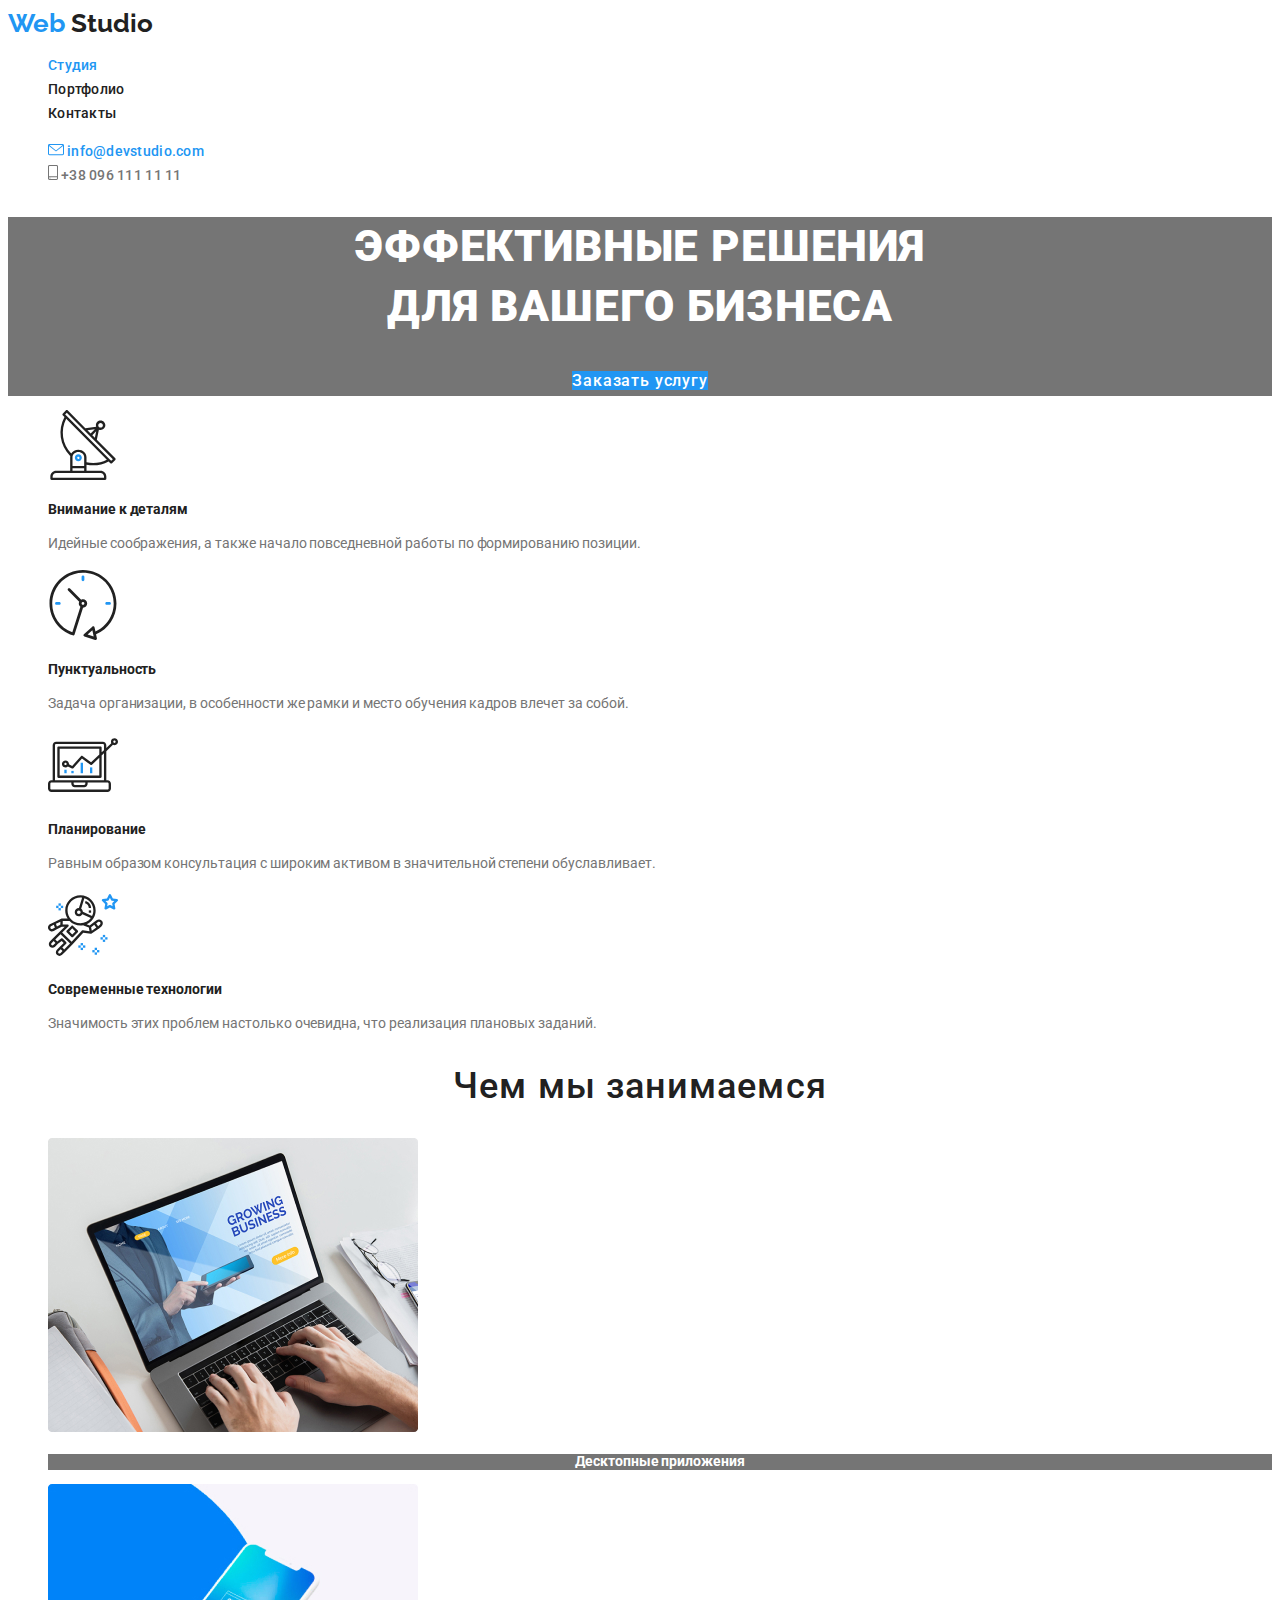
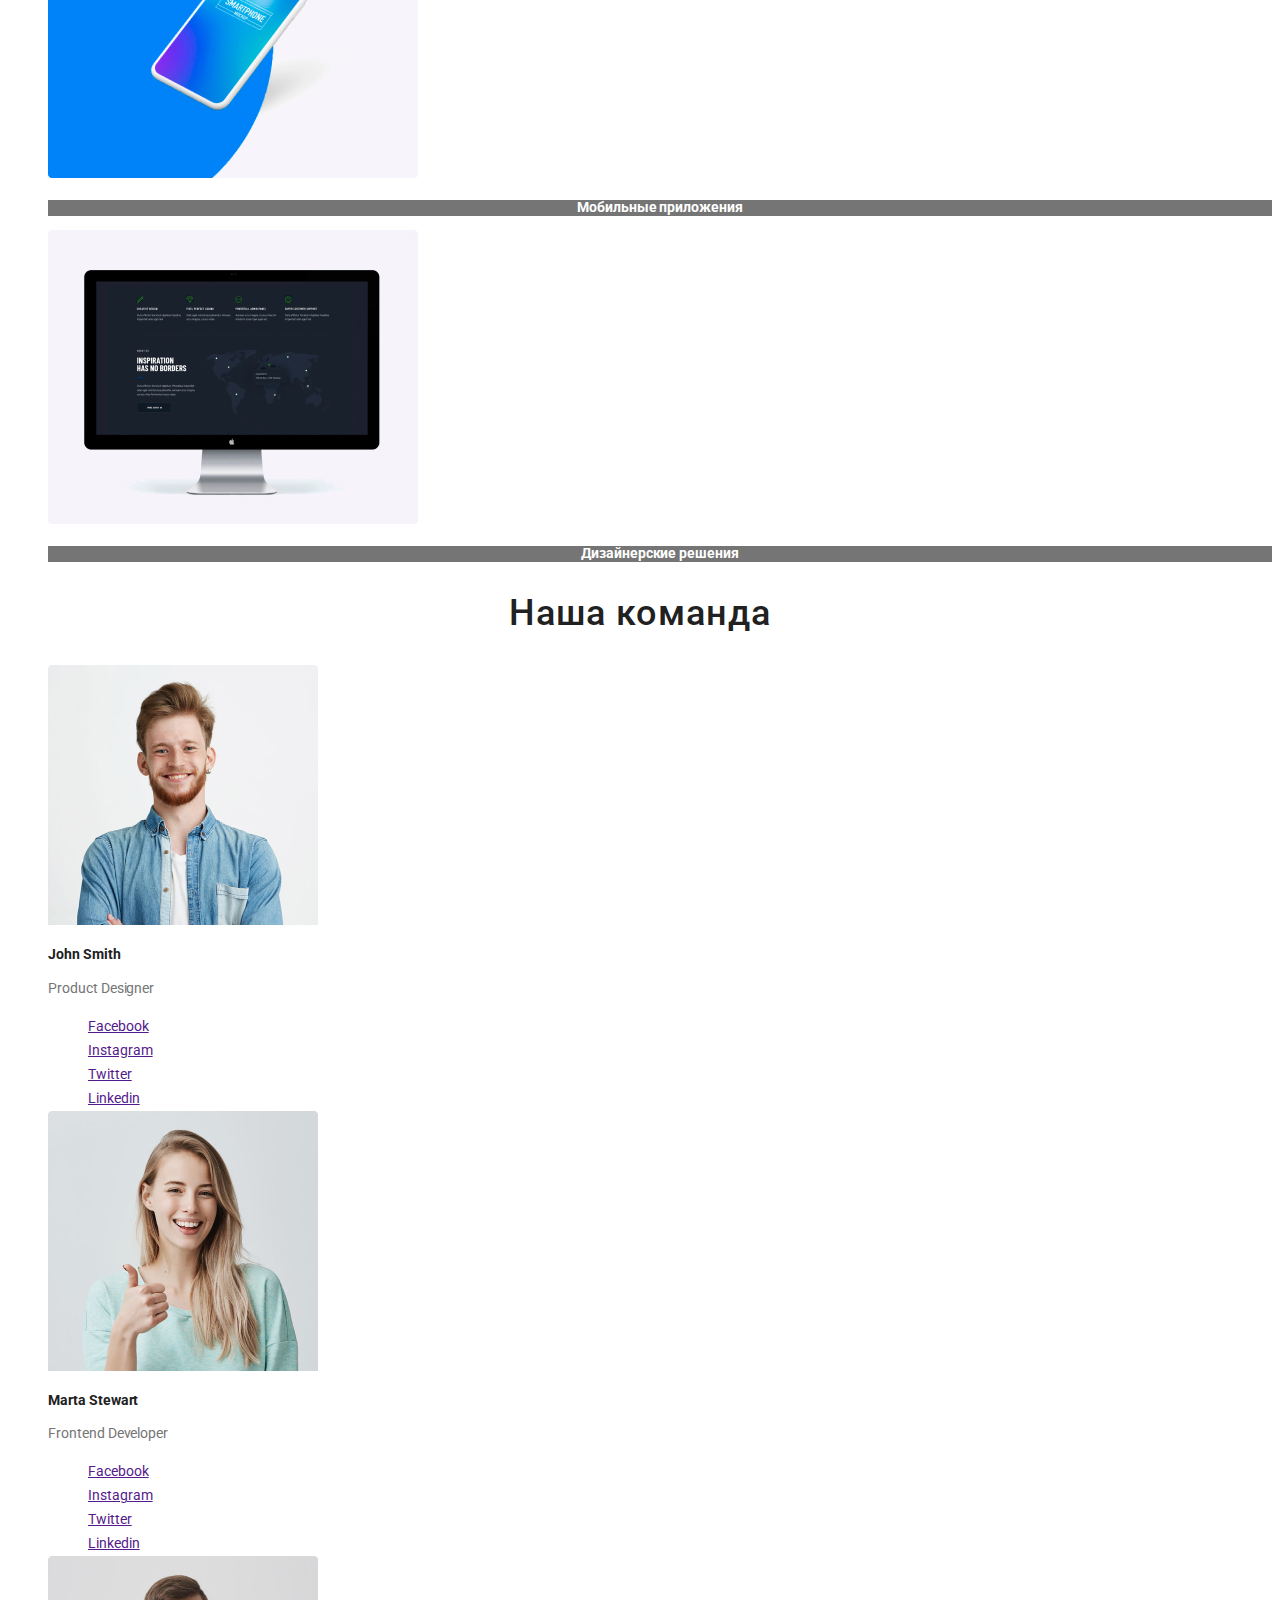
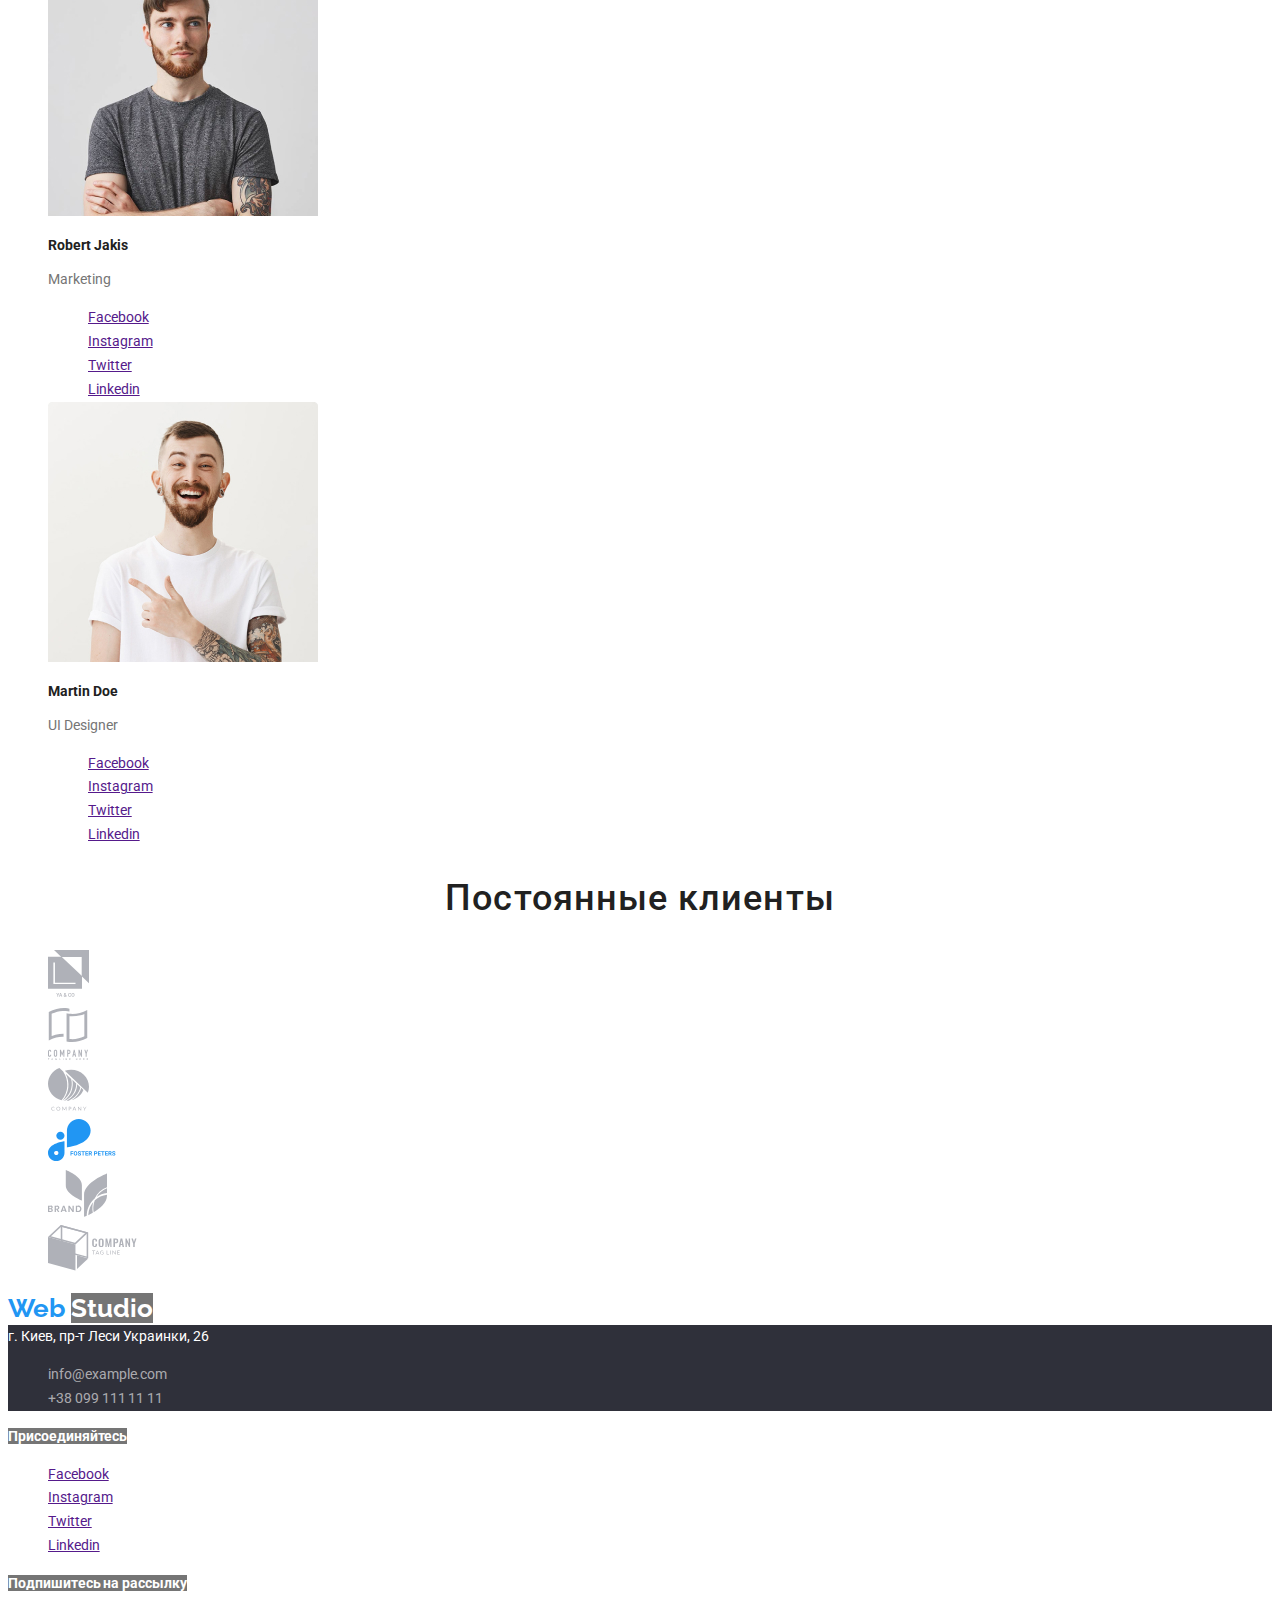
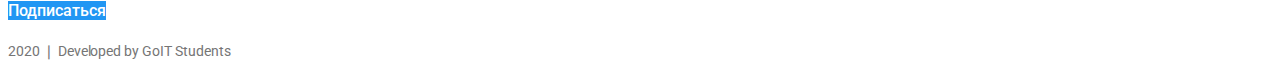
==== index.html @ 1a55ec29 "новый клон" ====
<!DOCTYPE html>
<html lang="ru">
  <head>
    <meta charset="UTF-8" />
    <meta name="viewport" content="width=device-width, initial-scale=1.0" />
    <title>studio</title>
    <link
      href="https://fonts.googleapis.com/css2?family=Raleway:wght@700&family=Roboto:wght@400;500;700;900&display=swap"
      rel="stylesheet"
    />
    <link rel="stylesheet" href="./css/styles.css" />
  </head>
  <body>
    <!--Шапка сайта-->
    <header>
      <nav>
        <a href="./index.html" class="logo">
          <span class="logo-color-header">Web</span> Studio
        </a>

        <ul class="site-nav list">
          <li>
            <a href="./index.html" class="link current">Студия</a>
          </li>
          <li><a href="./portfolio.html" class="link">Портфолио</a></li>
          <li><a href="" class="link">Контакты</a></li>
        </ul>

        <ul class="site-nav list">
          <li>
            <img src="./images/mailicon.svg" alt="электронная-почта" />
            <a
              href="mailto:info@devstudio.com"
              class="link telephone-email current"
              >info@devstudio.com</a
            >
          </li>
          <li>
            <img src="./images/phoneicon.svg" alt="телефон" />
            <a href="tel:+380961111111" class="link telephone-email"
              >+38 096 111 11 11</a
            >
          </li>
        </ul>
      </nav>
    </header>
    <main>
      <!--Герои-->
      <section class="hero">
        <h1 class="hero-title">
          Эффективные решения <br />
          для вашего бизнеса
        </h1>
        <a href="" class="button">Заказать услугу</a>
      </section>
      <!--Преимущества-->
      <section class="section">
        <ul class="feature-list list">
          <li>
            <img src="./images/antenna1.svg" alt="фото-спутник" />
            <h3 class="title">Внимание к деталям</h3>
            <p>
              Идейные соображения, а также начало повседневной работы по
              формированию позиции.
            </p>
          </li>
          <li>
            <img src="./images/clock1.svg" alt="фото-часы" />
            <h3 class="title">Пунктуальность</h3>
            <p>
              Задача организации, в особенности же рамки и место обучения кадров
              влечет за собой.
            </p>
          </li>
          <li>
            <img src="./images/diagram1.svg" alt="фото-диаграмма" />
            <h3 class="title">Планирование</h3>
            <p>
              Равным образом консультация с широким активом в значительной
              степени обуславливает.
            </p>
          </li>
          <li>
            <img src="./images/astronaut1.svg" alt="фото-астронавт" />
            <h3 class="title">Современные технологии</h3>
            <p>
              Значимость этих проблем настолько очевидна, что реализация
              плановых заданий.
            </p>
          </li>
        </ul>
      </section>

      <!--Чем мы занимаемся-->
      <section class="section">
        <h2 class="section-title">Чем мы занимаемся</h2>
        <ul class="we-do-list list">
          <li>
            <a href=""
              ><img
                src="./images/desktop.jpg"
                width="370"
                height="294"
                alt="десктоп"
            /></a>
            <h3 class="title">Десктопные приложения</h3>
          </li>
          <li>
            <a href=""
              ><img
                src="./images/mobile.jpg"
                width="370"
                height="294"
                alt="мобильный"
            /></a>
            <h3 class="title">Мобильные приложения</h3>
          </li>
          <li>
            <a href=""
              ><img
                src="./images/computer.jpg"
                width="370"
                height="294"
                alt="компьютер"
            /></a>
            <h3 class="title">Дизайнерские решения</h3>
          </li>
        </ul>
      </section>
      <!--Наша команда-->
      <section class="section">
        <h2 class="section-title">Наша команда</h2>
        <ul class="our-team-list list">
          <li>
            <img
              src="./images/John.jpg"
              width="270"
              height="260"
              alt="фото-джон"
            />
            <h3 class="title">John Smith</h3>
            <p>Product Designer</p>
            <ul class="list">
              <li><a href="" aria-label="Ссылка на Facebook">Facebook</a></li>
              <li><a href="" aria-label="Ссылка на Instagram">Instagram</a></li>
              <li><a href="" aria-label="Ссылка на Twitter">Twitter</a></li>
              <li><a href="" aria-label="Ссылка на Linkedin">Linkedin</a></li>
            </ul>
          </li>

          <li>
            <img
              src="./images/Marta.jpg"
              width="270"
              height="260"
              alt="фото-марта"
            />
            <h3 class="title">Marta Stewart</h3>
            <p>Frontend Developer</p>
            <ul class="list">
              <li><a href="" aria-label="Ссылка на Facebook">Facebook</a></li>
              <li><a href="" aria-label="Ссылка на Instagram">Instagram</a></li>
              <li><a href="" aria-label="Ссылка на Twitter">Twitter</a></li>
              <li><a href="" aria-label="Ссылка на Linkedin">Linkedin</a></li>
            </ul>
          </li>
          <li>
            <img
              src="./images/Robert.jpg"
              width="270"
              height="260"
              alt="фото-роберт"
            />
            <h3 class="title">Robert Jakis</h3>
            <p>Marketing</p>
            <ul class="list">
              <li><a href="" aria-label="Ссылка на Facebook">Facebook</a></li>
              <li><a href="" aria-label="Ссылка на Instagram">Instagram</a></li>
              <li><a href="" aria-label="Ссылка на Twitter">Twitter</a></li>
              <li><a href="" aria-label="Ссылка на Linkedin">Linkedin</a></li>
            </ul>
          </li>
          <li>
            <img
              src="./images/Martin.jpg"
              width="270"
              height="260"
              alt="фото-мартин"
            />
            <h3 class="title">Martin Doe</h3>
            <p>UI Designer</p>
            <ul class="list">
              <li><a href="" aria-label="Ссылка на Facebook">Facebook</a></li>
              <li><a href="" aria-label="Ссылка на Instagram">Instagram</a></li>
              <li><a href="" aria-label="Ссылка на Twitter">Twitter</a></li>
              <li><a href="" aria-label="Ссылка на Linkedin">Linkedin</a></li>
            </ul>
          </li>
        </ul>
      </section>
      <!--Постоянные клиенты-->
      <section class="section">
        <h2 class="section-title">Постоянные клиенты</h2>
        <ul class="list">
          <li>
            <a href=""><img src="./images/logo1.svg" alt="Клиент1" /></a>
          </li>
          <li>
            <a href=""><img src="./images/logo2.svg" alt="Клиент2" /></a>
          </li>
          <li>
            <a href=""><img src="./images/logo3.svg" alt="Клиент3" /></a>
          </li>
          <li>
            <a href=""><img src="./images/logo4.svg" alt="Клиент4" /></a>
          </li>
          <li>
            <a href=""><img src="./images/logo5.svg" alt="Клиент" /></a>
          </li>
          <li>
            <a href=""><img src="./images/logo6.svg" alt="Клиент6" /></a>
          </li>
        </ul>
      </section>
    </main>
    <!--Fotter-->
    <footer>
      <a href="./index.html" class="logo">
        <span class="logo-color-header">Web</span>
        <span class="logo-color-footer">Studio</span>
      </a>
      <address class="address">
        г. Киев, пр-т Леси Украинки, 26
        <ul class="list">
          <li>
            <a href="mailto:info@example.com" class="address-contacts"
              >info@example.com</a
            >
          </li>
          <li>
            <a href="tel:+380991111111" class="address-contacts"
              >+38 099 111 11 11</a
            >
          </li>
        </ul>
      </address>

      <div class="footer-list">
        <b class="title">Присоединяйтесь</b>
        <ul class="list">
          <li><a href="" aria-label="Ссылка на Facebook">Facebook</a></li>
          <li><a href="" aria-label="Ссылка на Instagram">Instagram</a></li>
          <li><a href="" aria-label="Ссылка на Twitter">Twitter</a></li>
          <li><a href="" aria-label="Ссылка на Linkedin">Linkedin</a></li>
        </ul>

        <b class="title">Подпишитесь на рассылку</b>
      </div>
      <a href="" class="button">Подписаться</a>
      <p>2020 &#10072; Developed by GoIT Students</p>
    </footer>
  </body>
</html>
---- css/styles.css ----
/* цвет основного цвета #212121; */
/* вторичный цвет текста #757575; */
/* белый #FFFFFF  */
/* цвет акцента #2196F3; */
/* вторичный цвет background: #F5F4FA; */

:root {
  --primary-text-color: #757575;
  --title-text-color: #212121;
  --accent-color: #2196f3;
  --primary-white-color: #ffffff;
}
body {
  background-color: var(--primary-white-color);
  color: var(--primary-text-color);

  font-family: Roboto, sans-serif;
  letter-spacing: -0.003em;
  font-size: 14px;
  line-height: 1.71;
}
/* logo */

.logo {
  color: #212121;
  font-family: Raleway;
  font-weight: 700;
  font-size: 26px;
  line-height: 1.19;
  text-decoration: none;
}
.logo .logo-color-header {
  color: var(--accent-color);
}

/* Site nav */
.site-nav .link {
  color: var(--title-text-color);
  text-decoration: none;
  font-family: Roboto;
  font-weight: 500;
  font-size: 14px;
  line-height: 1.14;
  letter-spacing: 0.02em;
}
.site-nav .link:hover,
.site-nav .link:focus {
  color: var(--accent-color);
}
.site-nav .link.current {
  color: var(--accent-color);
}

.list {
  list-style: none;
}
.site-nav .telephone-email {
  color: var(--primary-text-color);
}

/* hero */
.hero {
  background-color: var(--primary-text-color);
  text-align: center;
  letter-spacing: 0.06em;
}
.hero-title {
  color: var(--primary-white-color);
  font-weight: 900;
  font-size: 44px;
  line-height: 1.36;
  text-transform: uppercase;
}

.button {
  color: var(--primary-white-color);
  background-color: var(--accent-color);
  font-weight: 500;
  font-size: 16px;
  line-height: 1.87;
  text-decoration: none;
}

/* section */

.section-title {
  color: var(--title-text-color);

  font-weight: 500;
  font-size: 36px;
  line-height: 1.2;
  text-align: center;
  letter-spacing: 0.03em;
}

/* преимущества */
.feature-list .title,
.our-team-list .title {
  color: var(--title-text-color);

  font-weight: 700;
  font-size: 14px;
  line-height: 1.14;
}

/* чем мы занимаемся */
.we-do-list .title {
  color: var(--primary-white-color);
  background-color: var(--primary-text-color);

  font-weight: 700;
  font-size: 14px;
  line-height: 1.14;
  text-align: center;
}

/* Футер  */

.logo-color-footer {
  color: var(--primary-white-color);
  background-color: var(--primary-text-color);
}
.footer-list .title {
  color: var(--primary-white-color);
  background-color: var(--primary-text-color);

  font-weight: 700;
  font-size: 14px;
  line-height: 1.14;
}

.footer-list .link {
  color: var(--title-text-color);
  text-decoration: none;
  font-weight: 500;
  font-size: 14px;
  line-height: 1.14;
  letter-spacing: 0.02em;
}

.address {
  text-decoration: none;
  font-style: normal;
  color: var(--primary-white-color);
  background-color: #2f303a;
}
.address-contacts {
  text-decoration: none;
  color: rgba(255, 255, 255, 0.6);
  font-style: normal;
}
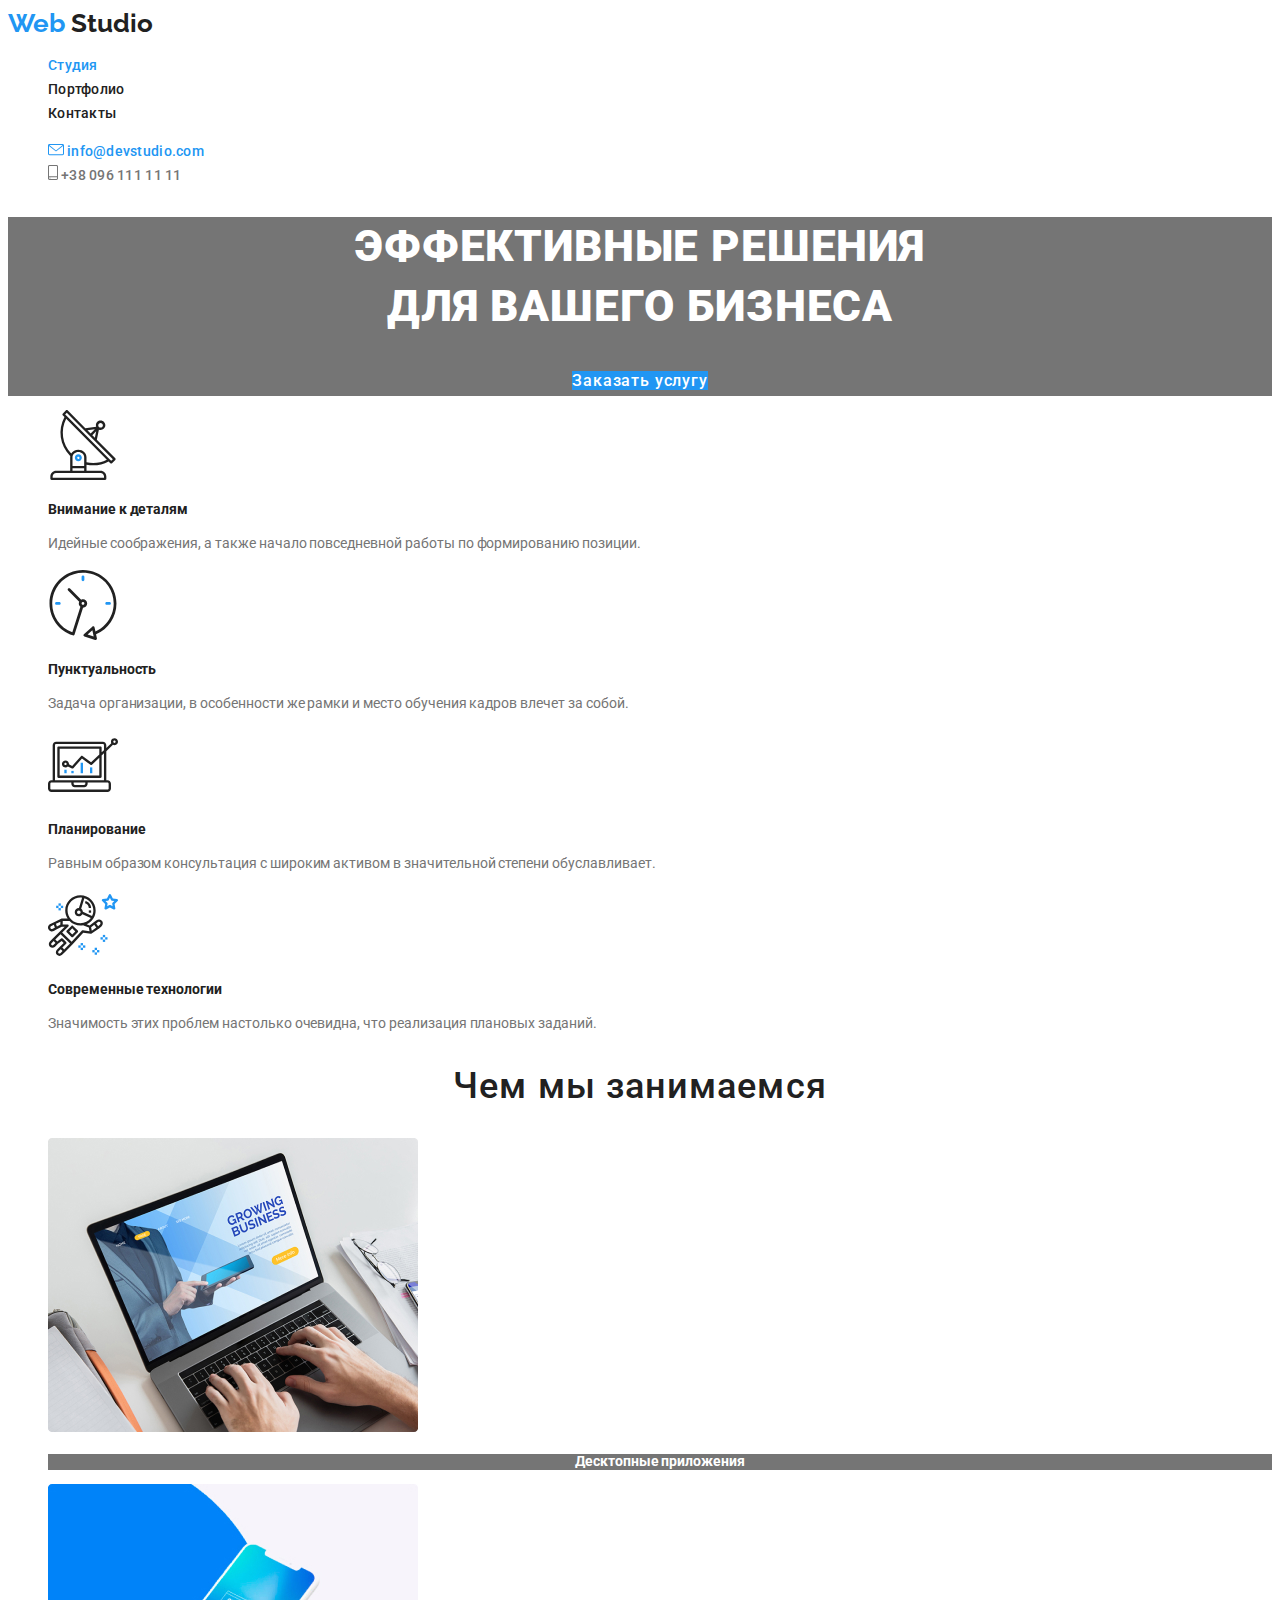
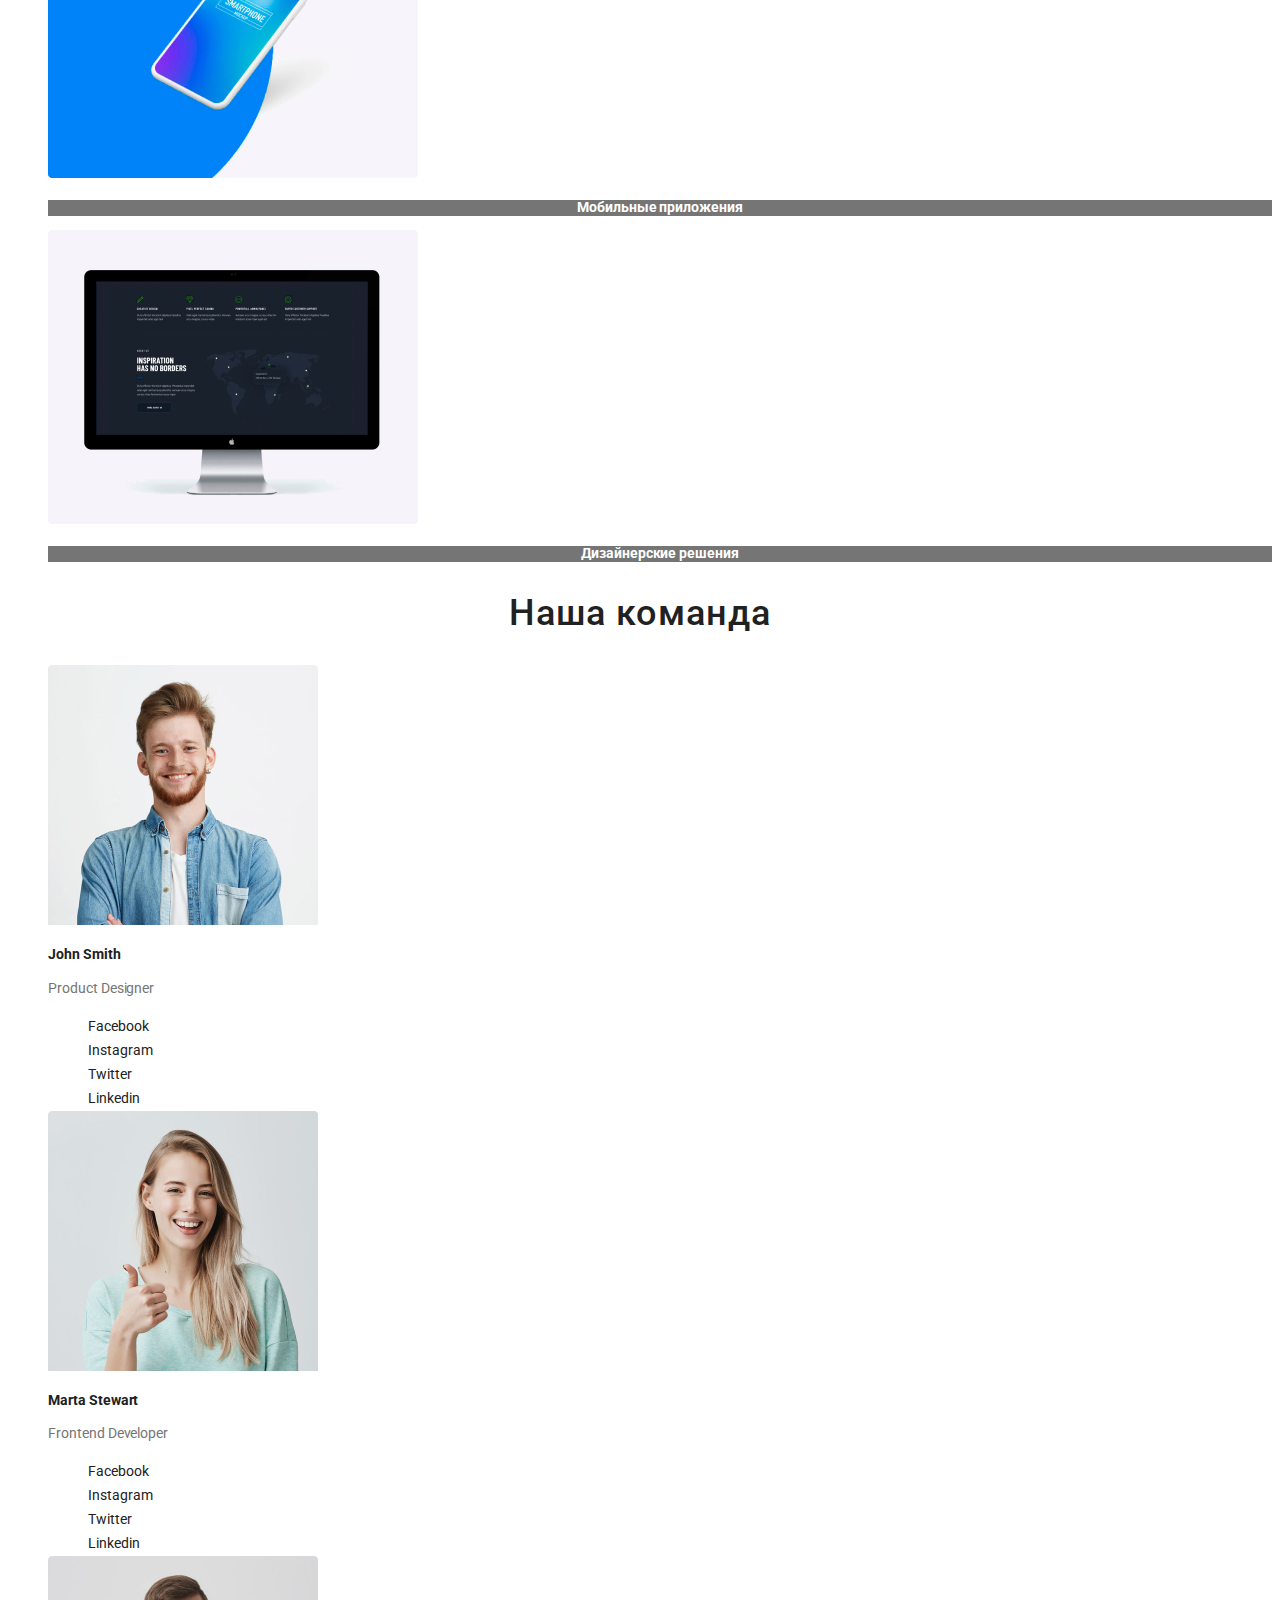
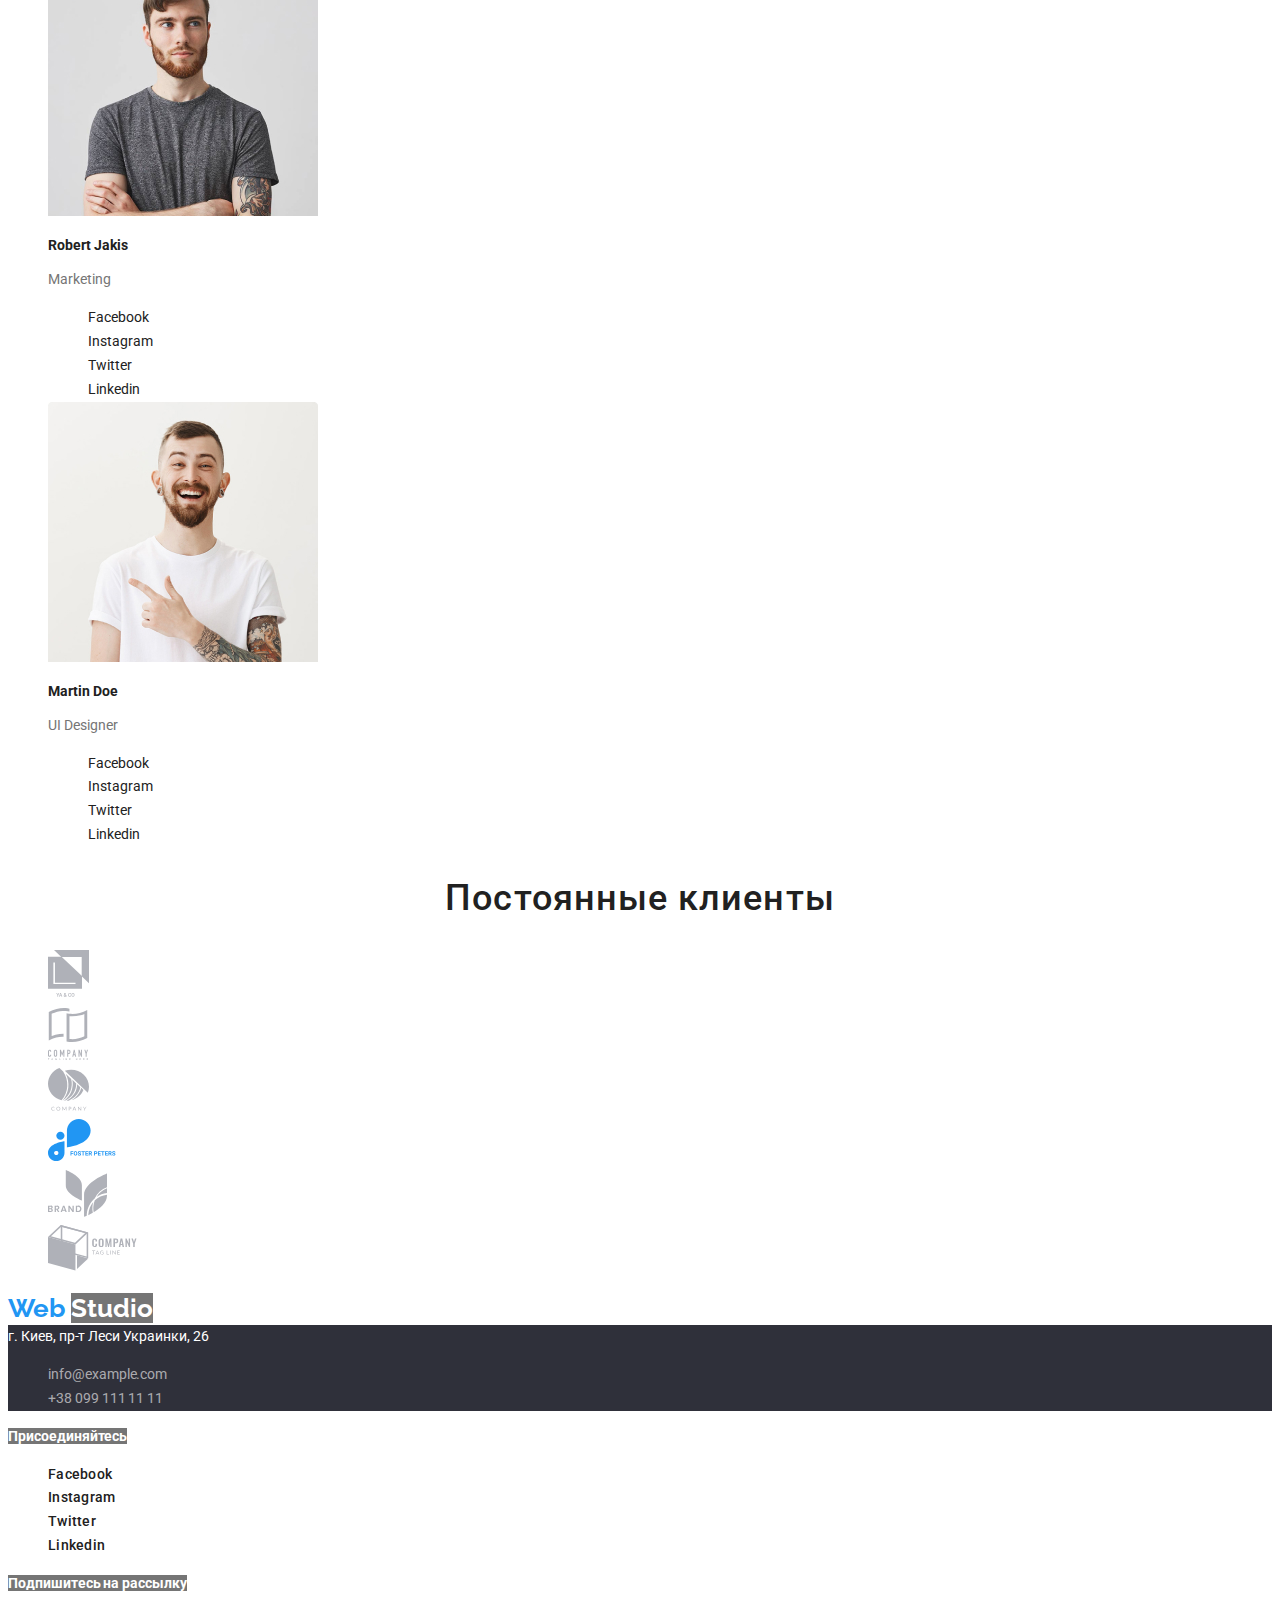
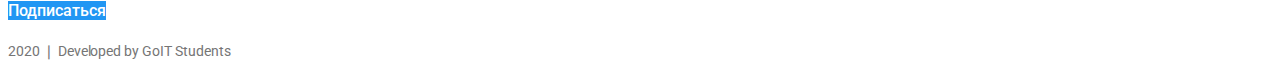
==== commit ca05dbaf: "добавляет все стили в Студии" ====
--- a/index.html
+++ b/index.html
@@ -140,11 +140,27 @@
             />
             <h3 class="title">John Smith</h3>
             <p>Product Designer</p>
-            <ul class="list">
-              <li><a href="" aria-label="Ссылка на Facebook">Facebook</a></li>
-              <li><a href="" aria-label="Ссылка на Instagram">Instagram</a></li>
-              <li><a href="" aria-label="Ссылка на Twitter">Twitter</a></li>
-              <li><a href="" aria-label="Ссылка на Linkedin">Linkedin</a></li>
+            <ul class="social-network list">
+              <li>
+                <a href="" class="link" aria-label="Ссылка на Facebook"
+                  >Facebook</a
+                >
+              </li>
+              <li>
+                <a href="" class="link" aria-label="Ссылка на Instagram"
+                  >Instagram</a
+                >
+              </li>
+              <li>
+                <a href="" class="link" aria-label="Ссылка на Twitter"
+                  >Twitter</a
+                >
+              </li>
+              <li>
+                <a href="" class="link" aria-label="Ссылка на Linkedin"
+                  >Linkedin</a
+                >
+              </li>
             </ul>
           </li>
 
@@ -157,11 +173,27 @@
             />
             <h3 class="title">Marta Stewart</h3>
             <p>Frontend Developer</p>
-            <ul class="list">
-              <li><a href="" aria-label="Ссылка на Facebook">Facebook</a></li>
-              <li><a href="" aria-label="Ссылка на Instagram">Instagram</a></li>
-              <li><a href="" aria-label="Ссылка на Twitter">Twitter</a></li>
-              <li><a href="" aria-label="Ссылка на Linkedin">Linkedin</a></li>
+            <ul class="social-network list">
+              <li>
+                <a href="" class="link" aria-label="Ссылка на Facebook"
+                  >Facebook</a
+                >
+              </li>
+              <li>
+                <a href="" class="link" aria-label="Ссылка на Instagram"
+                  >Instagram</a
+                >
+              </li>
+              <li>
+                <a href="" class="link" aria-label="Ссылка на Twitter"
+                  >Twitter</a
+                >
+              </li>
+              <li>
+                <a href="" class="link" aria-label="Ссылка на Linkedin"
+                  >Linkedin</a
+                >
+              </li>
             </ul>
           </li>
           <li>
@@ -173,11 +205,27 @@
             />
             <h3 class="title">Robert Jakis</h3>
             <p>Marketing</p>
-            <ul class="list">
-              <li><a href="" aria-label="Ссылка на Facebook">Facebook</a></li>
-              <li><a href="" aria-label="Ссылка на Instagram">Instagram</a></li>
-              <li><a href="" aria-label="Ссылка на Twitter">Twitter</a></li>
-              <li><a href="" aria-label="Ссылка на Linkedin">Linkedin</a></li>
+            <ul class="social-network list">
+              <li>
+                <a href="" class="link" aria-label="Ссылка на Facebook"
+                  >Facebook</a
+                >
+              </li>
+              <li>
+                <a href="" class="link" aria-label="Ссылка на Instagram"
+                  >Instagram</a
+                >
+              </li>
+              <li>
+                <a href="" class="link" aria-label="Ссылка на Twitter"
+                  >Twitter</a
+                >
+              </li>
+              <li>
+                <a href="" class="link" aria-label="Ссылка на Linkedin"
+                  >Linkedin</a
+                >
+              </li>
             </ul>
           </li>
           <li>
@@ -189,11 +237,27 @@
             />
             <h3 class="title">Martin Doe</h3>
             <p>UI Designer</p>
-            <ul class="list">
-              <li><a href="" aria-label="Ссылка на Facebook">Facebook</a></li>
-              <li><a href="" aria-label="Ссылка на Instagram">Instagram</a></li>
-              <li><a href="" aria-label="Ссылка на Twitter">Twitter</a></li>
-              <li><a href="" aria-label="Ссылка на Linkedin">Linkedin</a></li>
+            <ul class="social-network list">
+              <li>
+                <a href="" class="link" aria-label="Ссылка на Facebook"
+                  >Facebook</a
+                >
+              </li>
+              <li>
+                <a href="" class="link" aria-label="Ссылка на Instagram"
+                  >Instagram</a
+                >
+              </li>
+              <li>
+                <a href="" class="link" aria-label="Ссылка на Twitter"
+                  >Twitter</a
+                >
+              </li>
+              <li>
+                <a href="" class="link" aria-label="Ссылка на Linkedin"
+                  >Linkedin</a
+                >
+              </li>
             </ul>
           </li>
         </ul>
@@ -247,11 +311,21 @@
 
       <div class="footer-list">
         <b class="title">Присоединяйтесь</b>
-        <ul class="list">
-          <li><a href="" aria-label="Ссылка на Facebook">Facebook</a></li>
-          <li><a href="" aria-label="Ссылка на Instagram">Instagram</a></li>
-          <li><a href="" aria-label="Ссылка на Twitter">Twitter</a></li>
-          <li><a href="" aria-label="Ссылка на Linkedin">Linkedin</a></li>
+        <ul class="social-network list">
+          <li>
+            <a href="" class="link" aria-label="Ссылка на Facebook">Facebook</a>
+          </li>
+          <li>
+            <a href="" class="link" aria-label="Ссылка на Instagram"
+              >Instagram</a
+            >
+          </li>
+          <li>
+            <a href="" class="link" aria-label="Ссылка на Twitter">Twitter</a>
+          </li>
+          <li>
+            <a href="" class="link" aria-label="Ссылка на Linkedin">Linkedin</a>
+          </li>
         </ul>
 
         <b class="title">Подпишитесь на рассылку</b>
--- a/css/styles.css
+++ b/css/styles.css
@@ -114,6 +114,17 @@
   text-align: center;
 }
 
+/* наша команда */
+.social-network .link {
+  text-decoration: none;
+  color: var(--title-text-color);
+}
+
+.social-network .link:hover,
+.social-network .link:focus {
+  color: var(--accent-color);
+}
+
 /* Футер  */
 
 .logo-color-footer {
@@ -149,3 +160,9 @@
   color: rgba(255, 255, 255, 0.6);
   font-style: normal;
 }
+/* наши клиеенты */
+
+.our-clients .link:hover,
+.our-clients .link:focus {
+  color: var(--accent-color);
+}
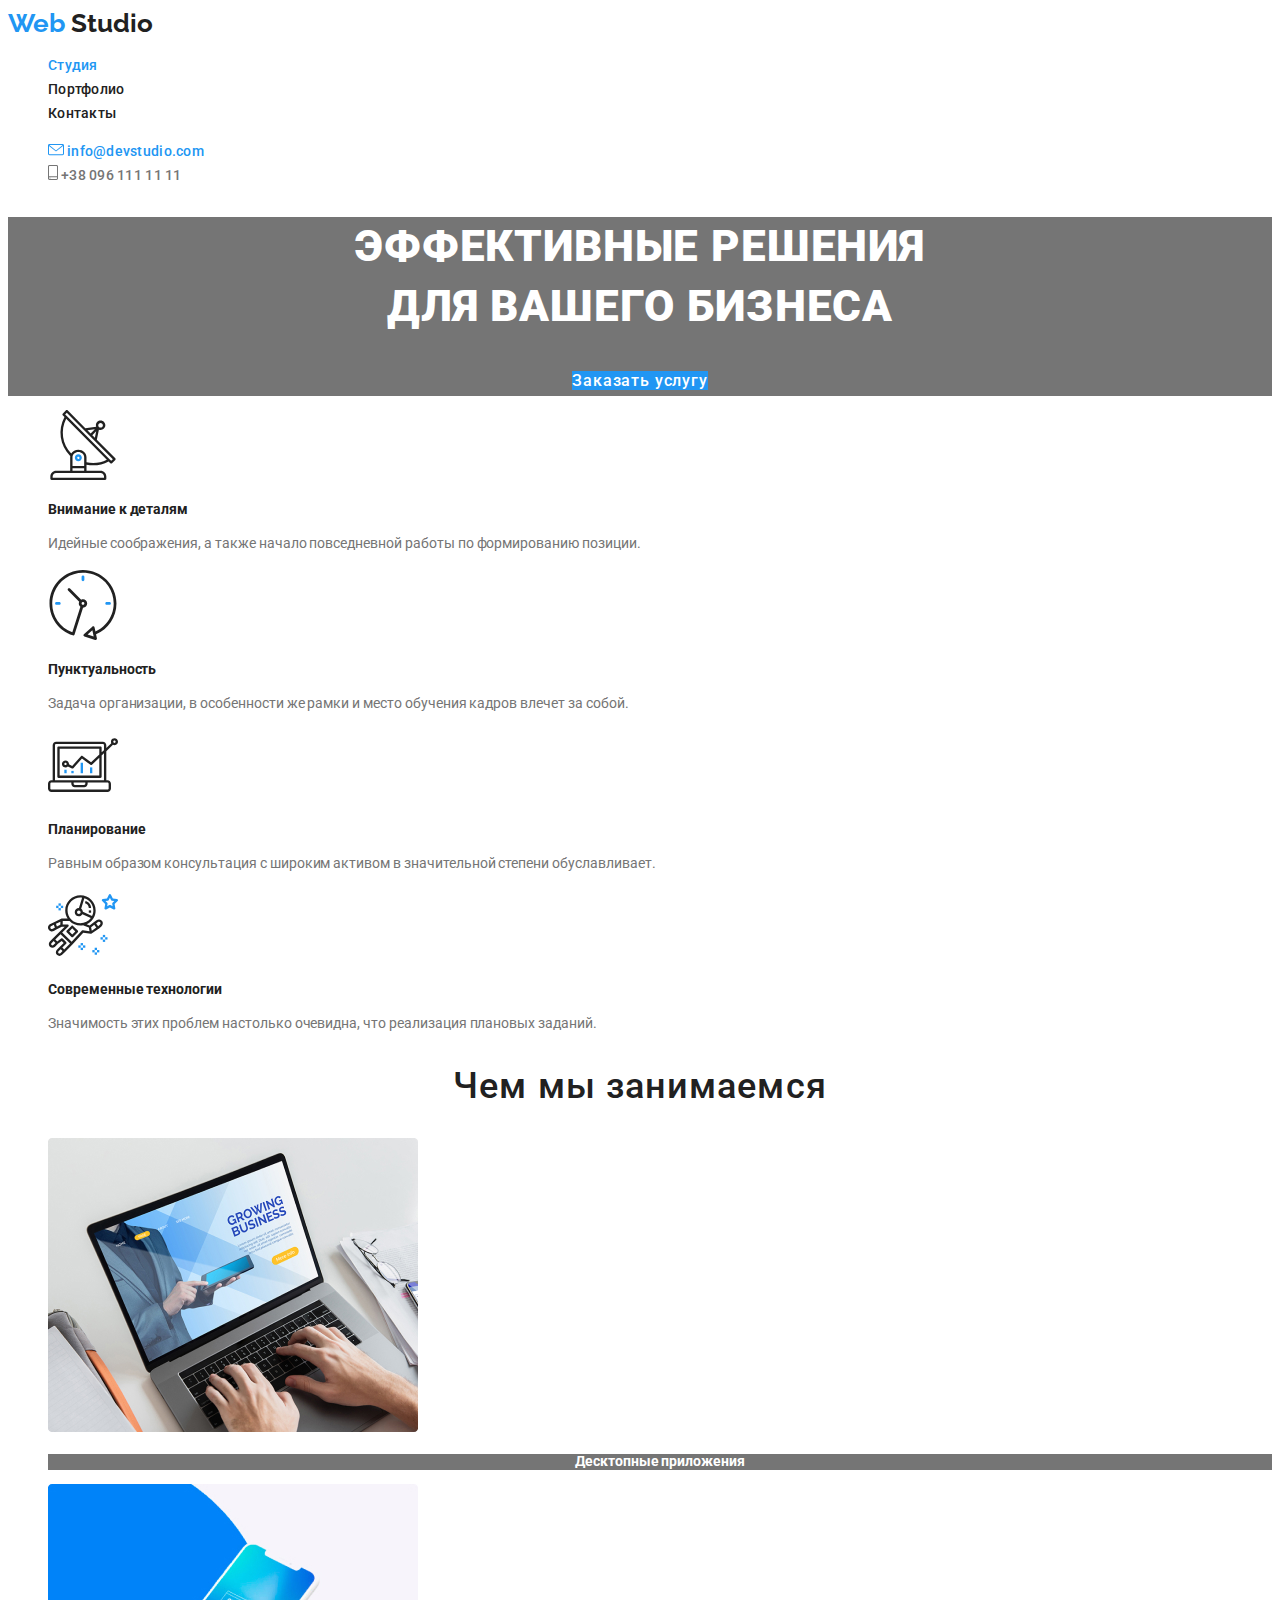
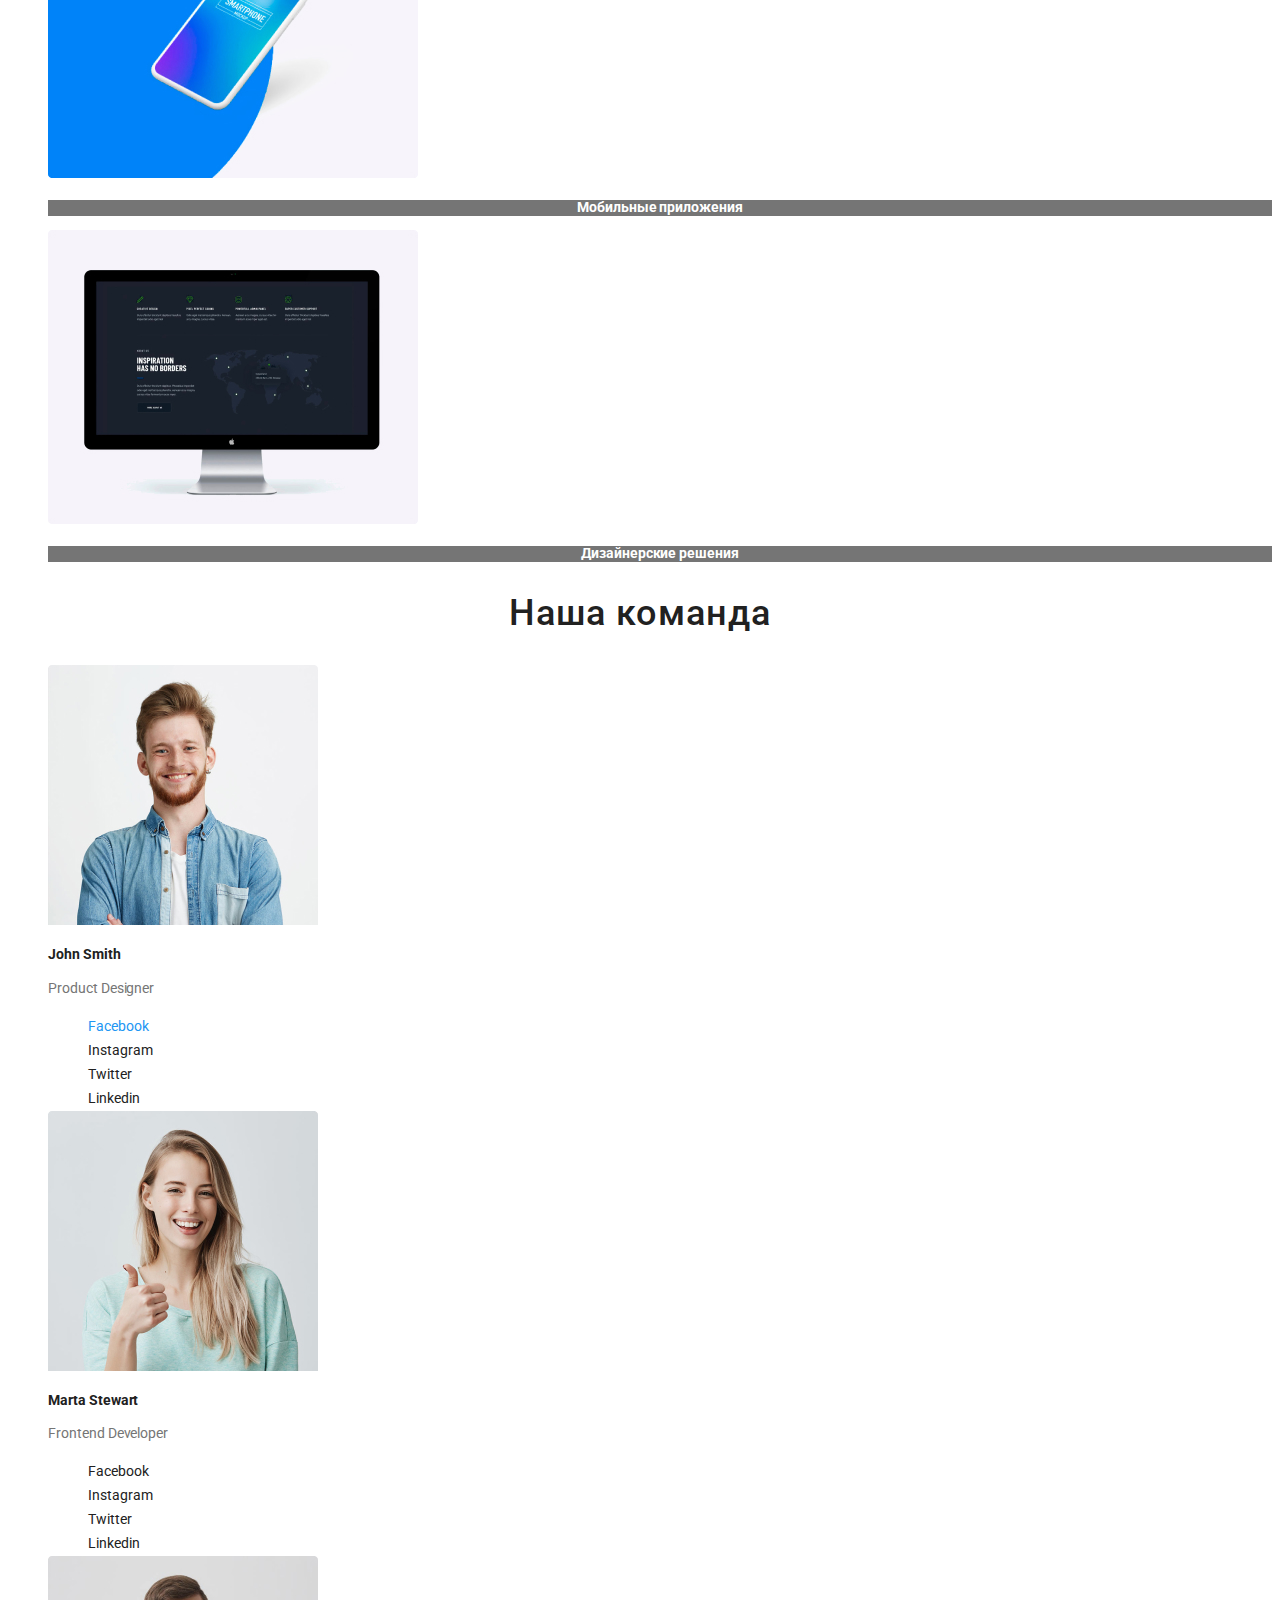
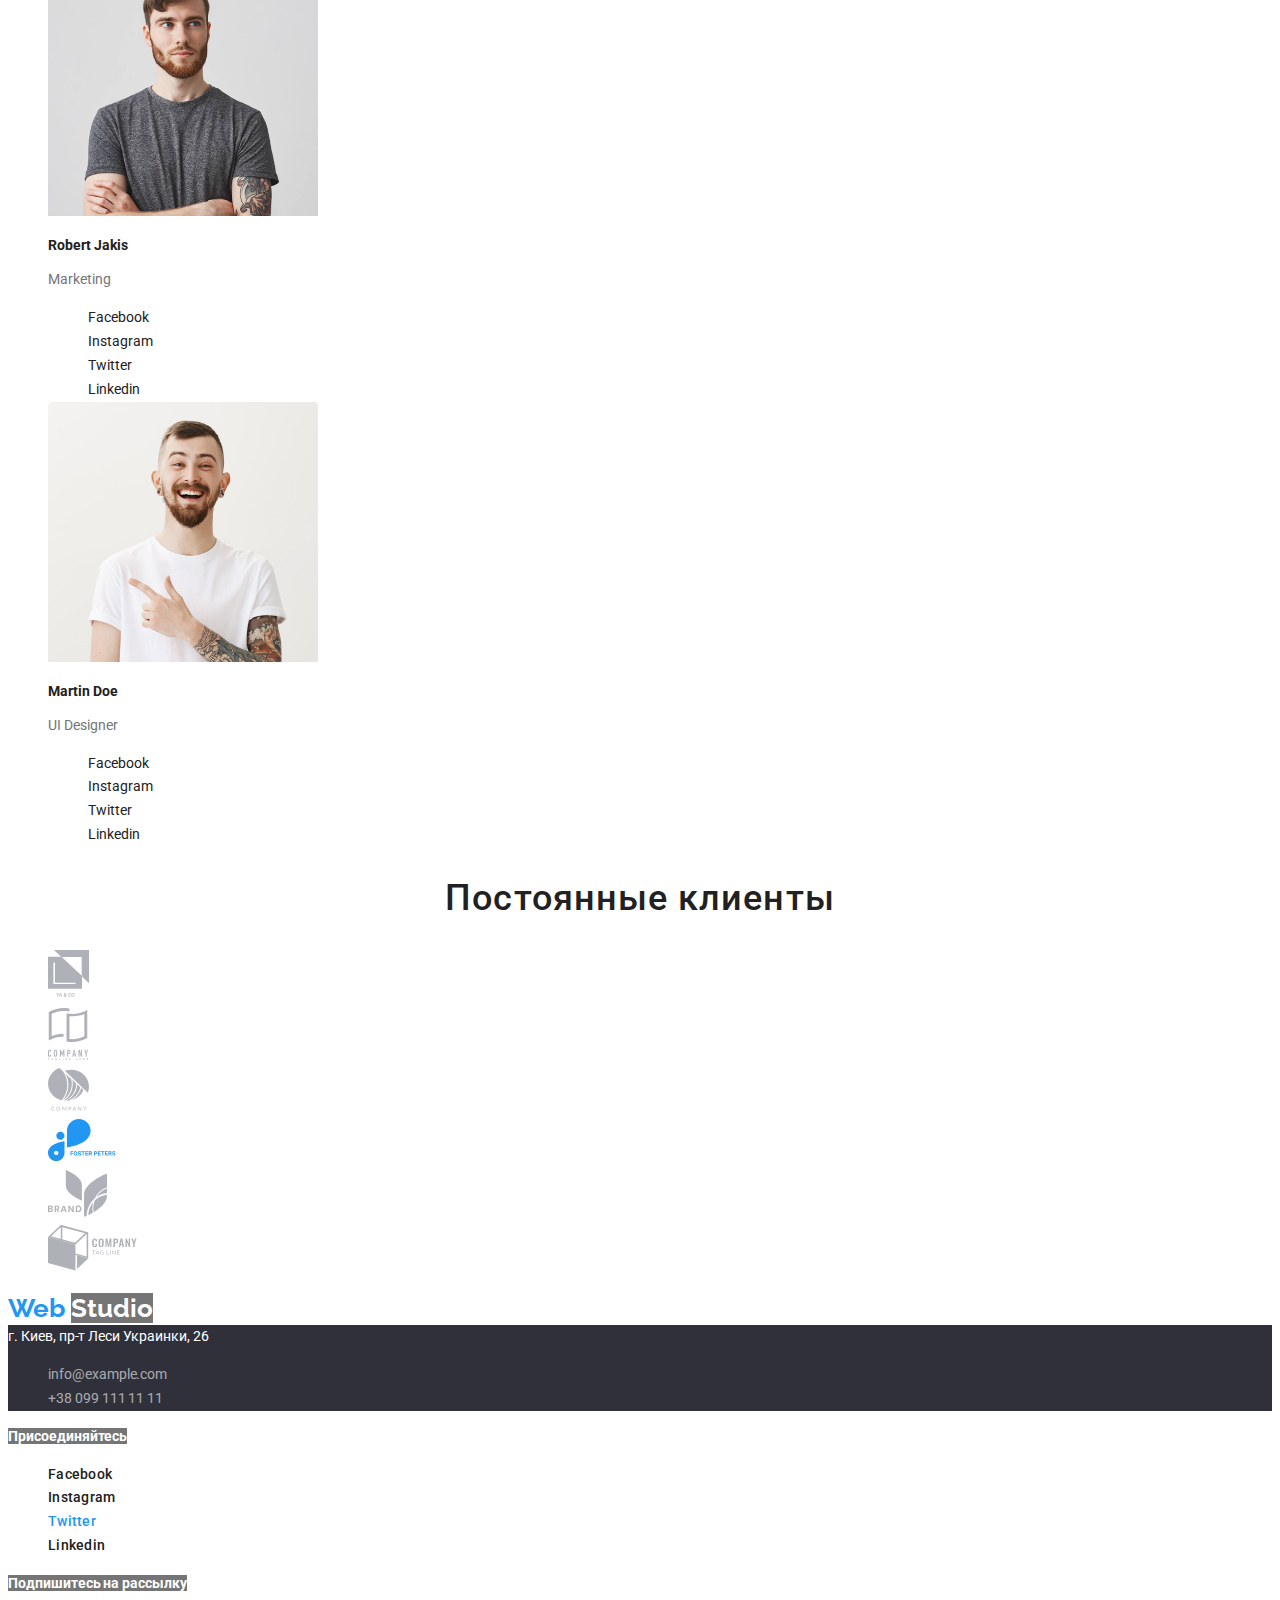
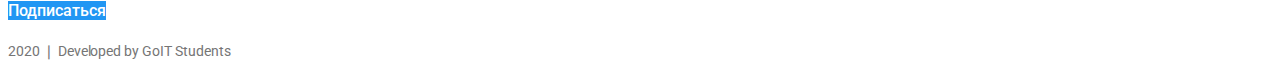
==== commit 69b3bdd3: "добавляет страницу Портфолио фильтры и их стили" ====
--- a/index.html
+++ b/index.html
@@ -142,7 +142,7 @@
             <p>Product Designer</p>
             <ul class="social-network list">
               <li>
-                <a href="" class="link" aria-label="Ссылка на Facebook"
+                <a href="" class="link current" aria-label="Ссылка на Facebook"
                   >Facebook</a
                 >
               </li>
@@ -321,7 +321,9 @@
             >
           </li>
           <li>
-            <a href="" class="link" aria-label="Ссылка на Twitter">Twitter</a>
+            <a href="" class="link current" aria-label="Ссылка на Twitter"
+              >Twitter</a
+            >
           </li>
           <li>
             <a href="" class="link" aria-label="Ссылка на Linkedin">Linkedin</a>
--- a/css/styles.css
+++ b/css/styles.css
@@ -9,6 +9,7 @@
   --title-text-color: #212121;
   --accent-color: #2196f3;
   --primary-white-color: #ffffff;
+  --secondary-bcr: #f5f4fa;
 }
 body {
   background-color: var(--primary-white-color);
@@ -125,6 +126,10 @@
   color: var(--accent-color);
 }
 
+.social-network .link.current {
+  color: var(--accent-color);
+}
+
 /* Футер  */
 
 .logo-color-footer {
@@ -160,9 +165,24 @@
   color: rgba(255, 255, 255, 0.6);
   font-style: normal;
 }
-/* наши клиеенты */
 
-.our-clients .link:hover,
-.our-clients .link:focus {
-  color: var(--accent-color);
+/* фильтр портфолио */
+.filter .button-filter {
+  color: var(--title-text-color);
+  background-color: var(--secondary-bcr);
+  font-weight: 500;
+  font-size: 16px;
+  line-height: 1.87;
+  text-decoration: none;
 }
+
+.filter .button-filter.current {
+  color: var(--primary-white-color);
+  background-color: var(--accent-color);
+}
+
+.filter .button-filter:hover,
+.filter .button-filter:focus {
+  color: var(--primary-white-color);
+  background-color: var(--accent-color);
+}
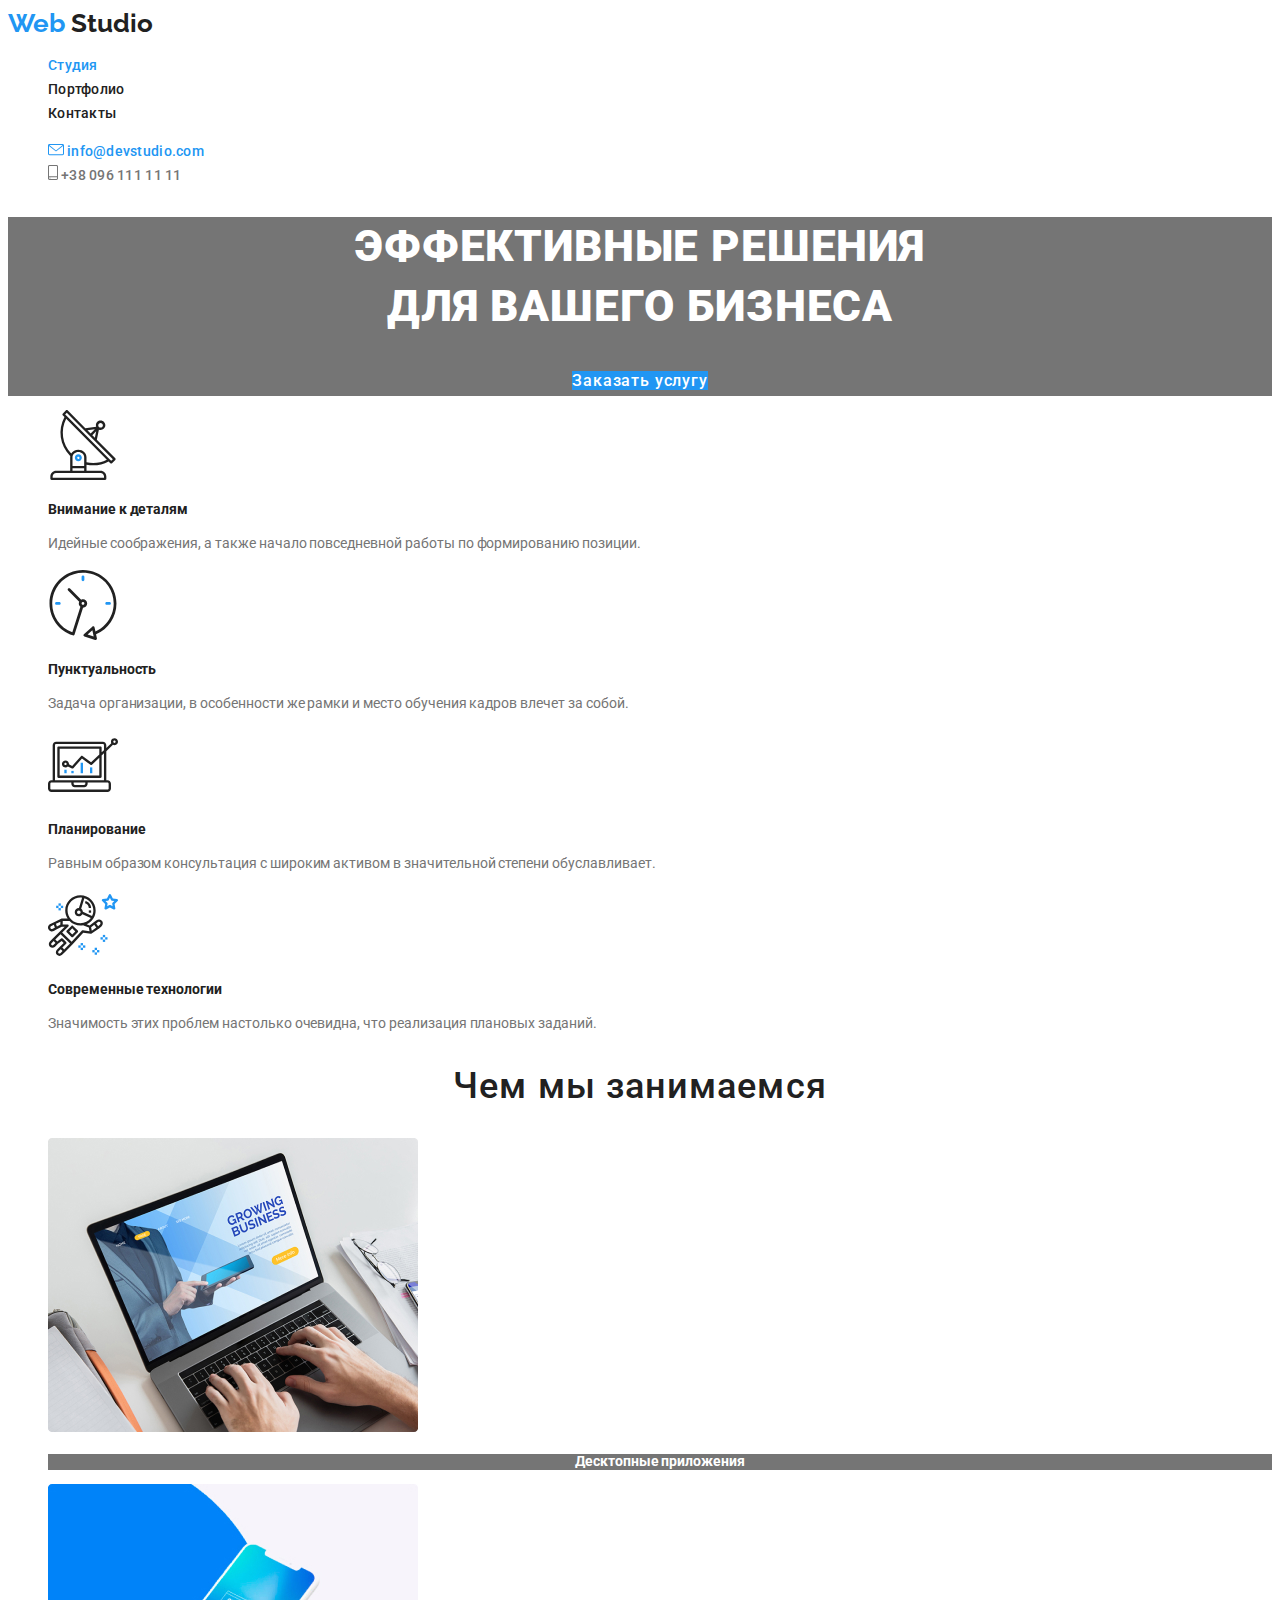
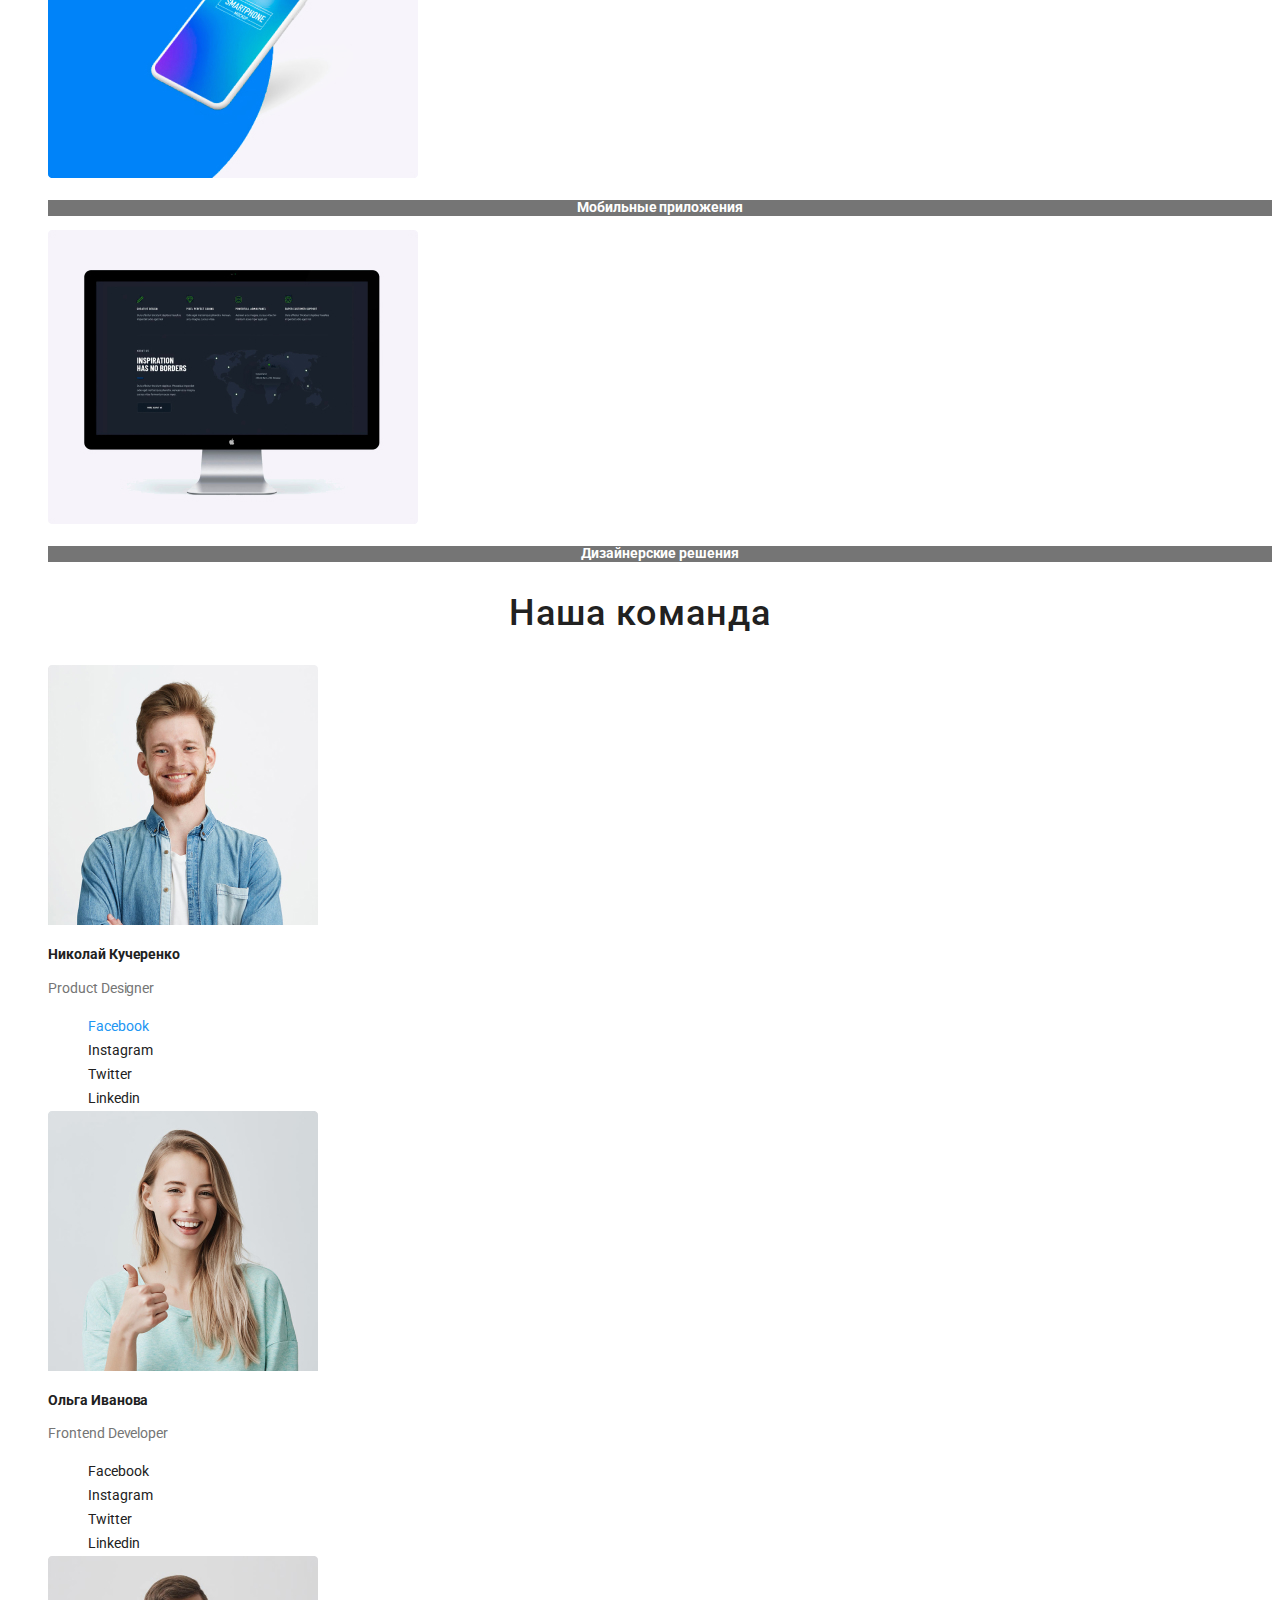
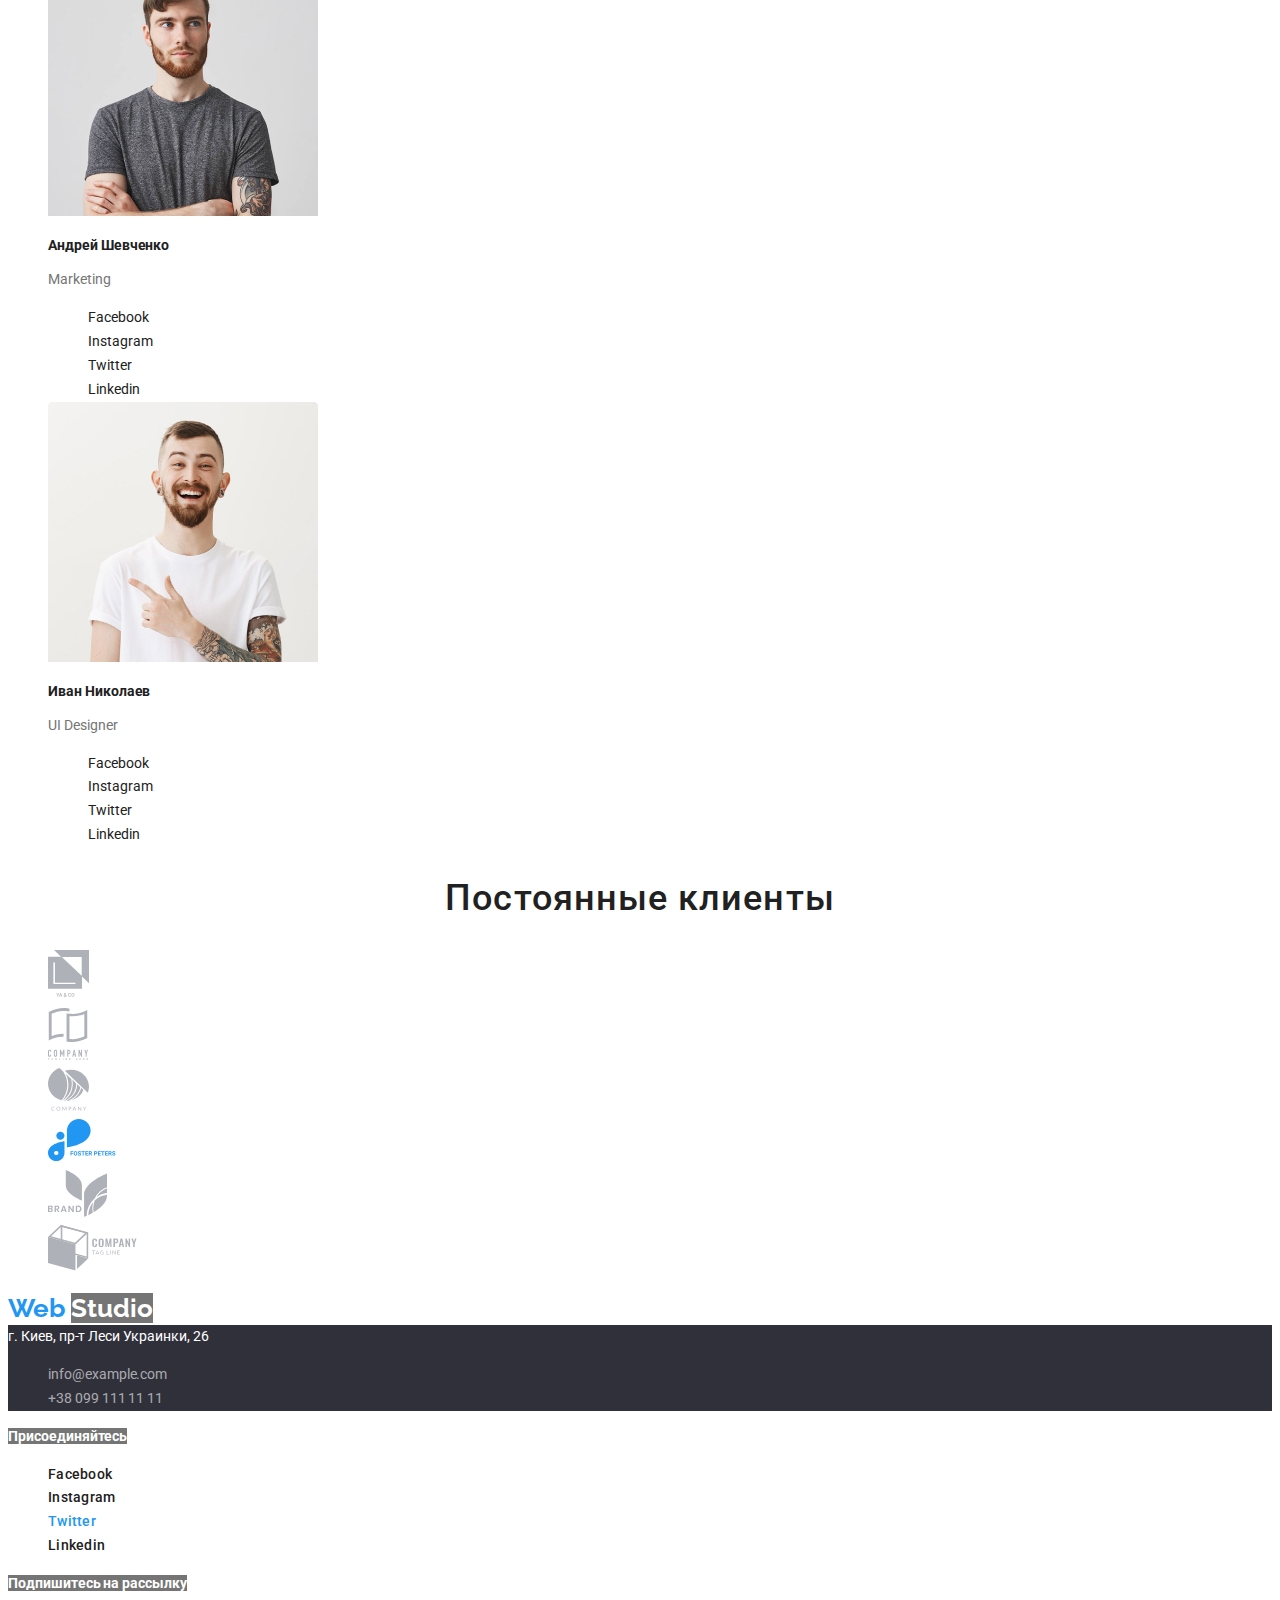
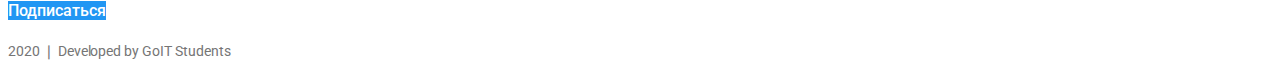
==== commit 8e6d2ee5: "изменяет имена нашей команды" ====
--- a/index.html
+++ b/index.html
@@ -136,9 +136,9 @@
               src="./images/John.jpg"
               width="270"
               height="260"
-              alt="фото-джон"
+              alt="фото-николай"
             />
-            <h3 class="title">John Smith</h3>
+            <h3 class="title">Николай Кучеренко</h3>
             <p>Product Designer</p>
             <ul class="social-network list">
               <li>
@@ -169,9 +169,9 @@
               src="./images/Marta.jpg"
               width="270"
               height="260"
-              alt="фото-марта"
+              alt="фото-ольга"
             />
-            <h3 class="title">Marta Stewart</h3>
+            <h3 class="title">Ольга Иванова</h3>
             <p>Frontend Developer</p>
             <ul class="social-network list">
               <li>
@@ -201,9 +201,9 @@
               src="./images/Robert.jpg"
               width="270"
               height="260"
-              alt="фото-роберт"
+              alt="фото-андрей"
             />
-            <h3 class="title">Robert Jakis</h3>
+            <h3 class="title">Андрей Шевченко</h3>
             <p>Marketing</p>
             <ul class="social-network list">
               <li>
@@ -233,9 +233,9 @@
               src="./images/Martin.jpg"
               width="270"
               height="260"
-              alt="фото-мартин"
+              alt="фото-иван"
             />
-            <h3 class="title">Martin Doe</h3>
+            <h3 class="title">Иван Николаев</h3>
             <p>UI Designer</p>
             <ul class="social-network list">
               <li>
@@ -297,12 +297,12 @@
         г. Киев, пр-т Леси Украинки, 26
         <ul class="list">
           <li>
-            <a href="mailto:info@example.com" class="address-contacts"
+            <a href="mailto:info@example.com" class="address-contacts link"
               >info@example.com</a
             >
           </li>
           <li>
-            <a href="tel:+380991111111" class="address-contacts"
+            <a href="tel:+380991111111" class="address-contacts link"
               >+38 099 111 11 11</a
             >
           </li>
--- a/css/styles.css
+++ b/css/styles.css
@@ -165,6 +165,10 @@
   color: rgba(255, 255, 255, 0.6);
   font-style: normal;
 }
+.address .link:hover,
+.address .link:focus {
+  color: var(--accent-color);
+}
 
 /* фильтр портфолио */
 .filter .button-filter {
@@ -186,3 +190,15 @@
   color: var(--primary-white-color);
   background-color: var(--accent-color);
 }
+.our-works .title {
+  font-weight: 700;
+  font-size: 18px;
+  line-height: 2;
+  letter-spacing: 0.06em;
+  color: var(--title-text-color);
+}
+
+.our-works .p-portfolio {
+  font-size: 16px;
+  line-height: 1.87;
+}
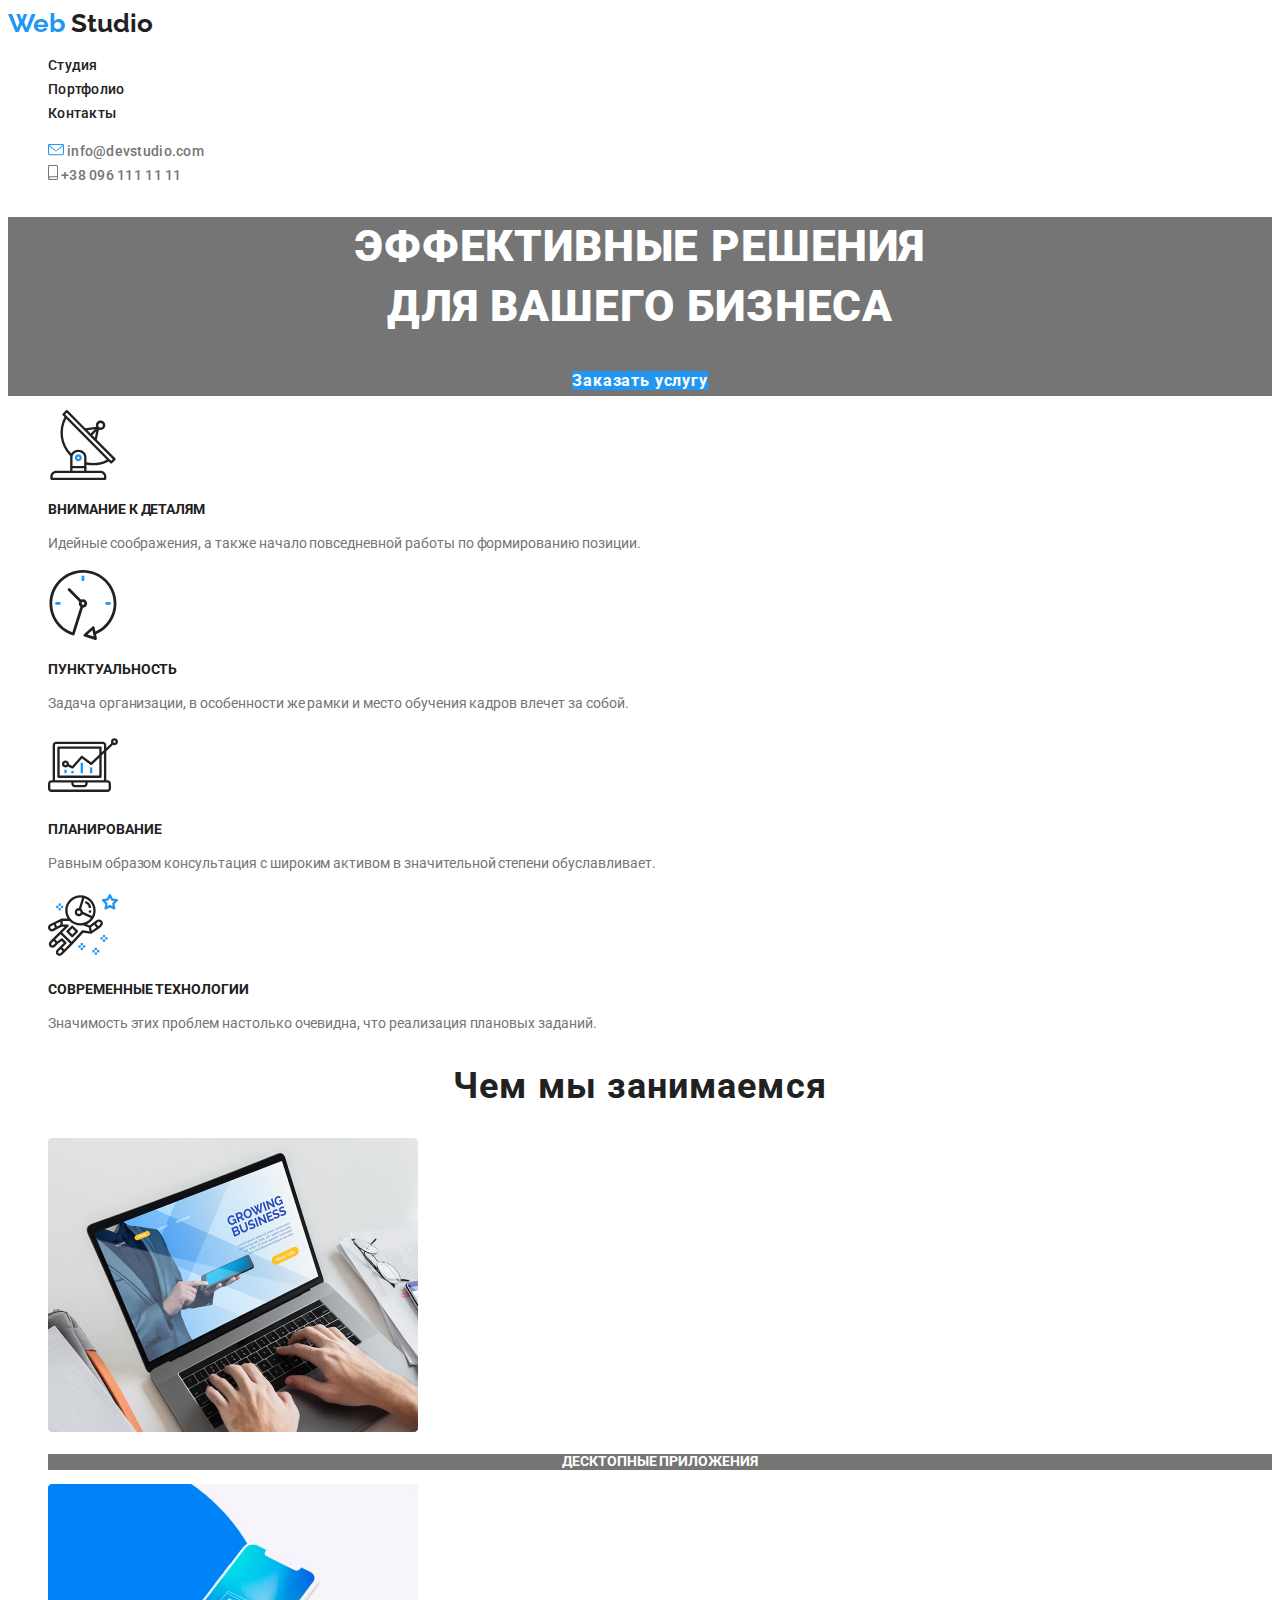
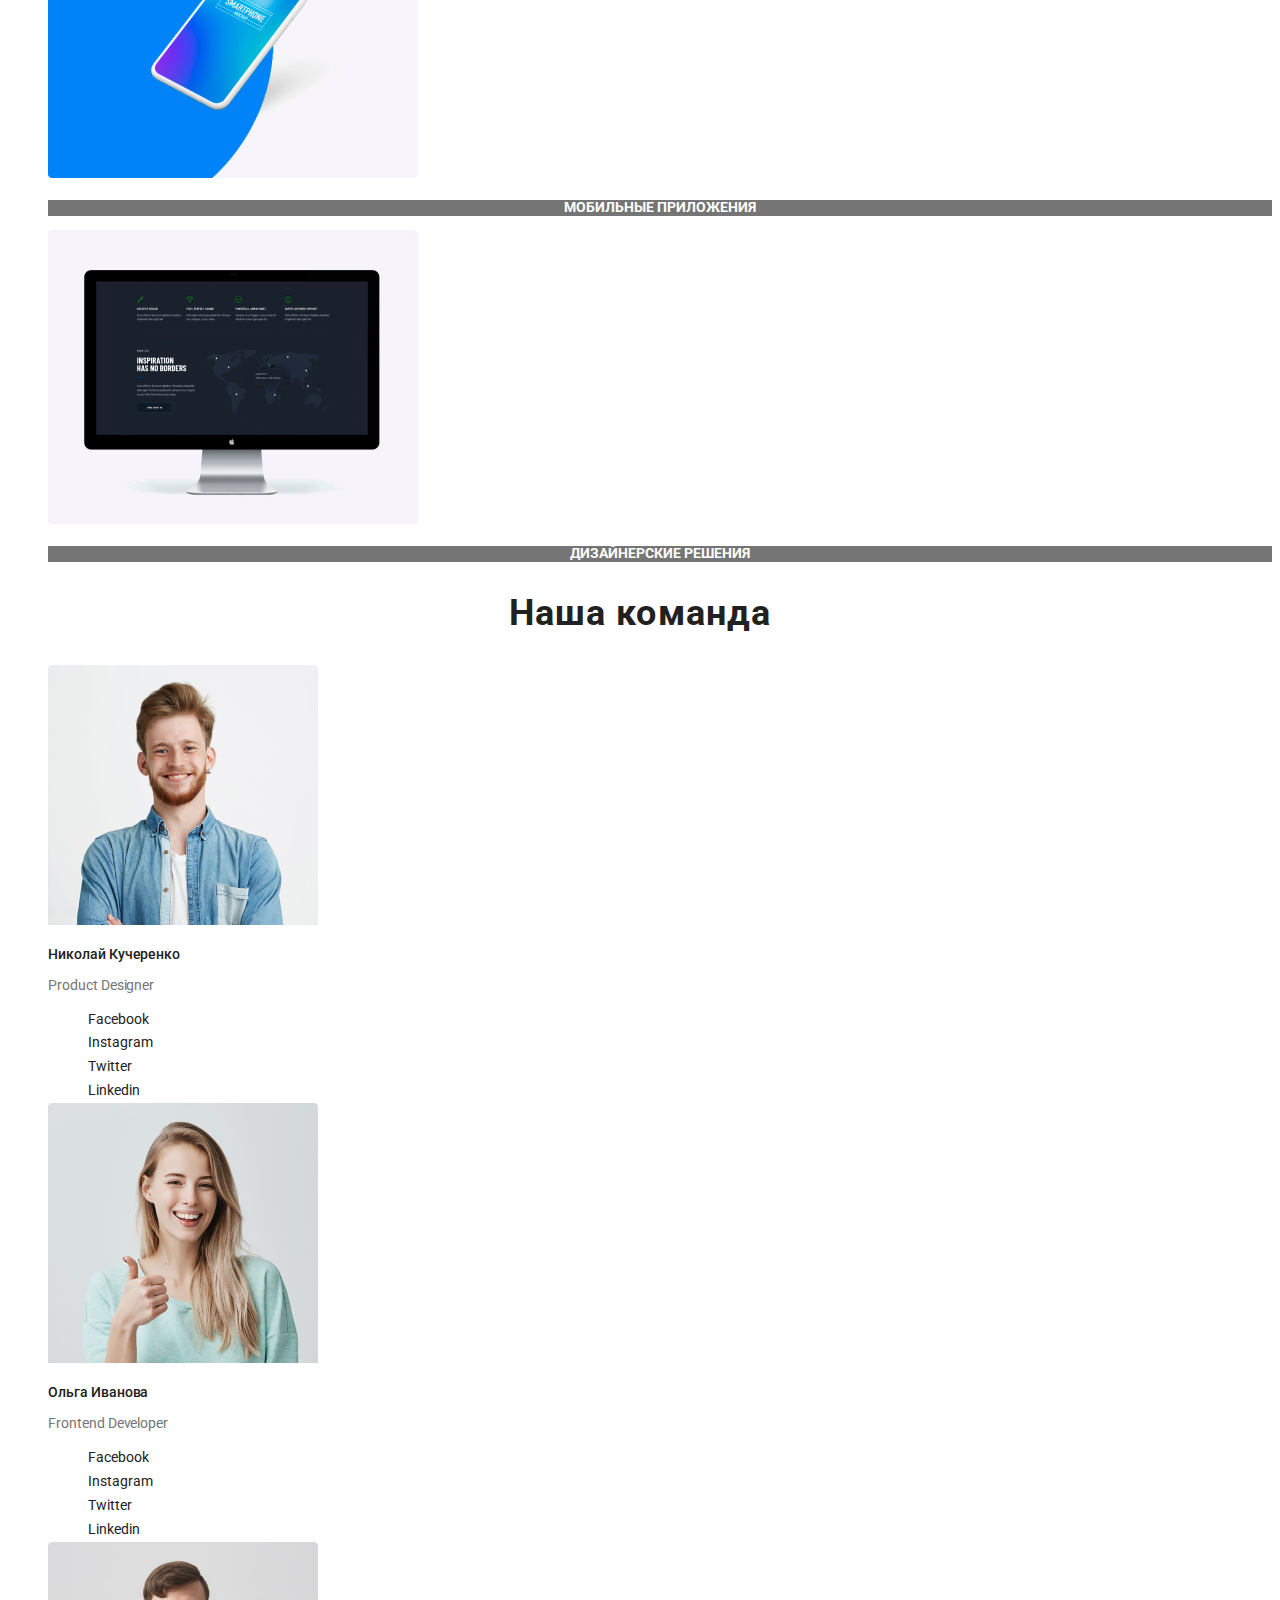
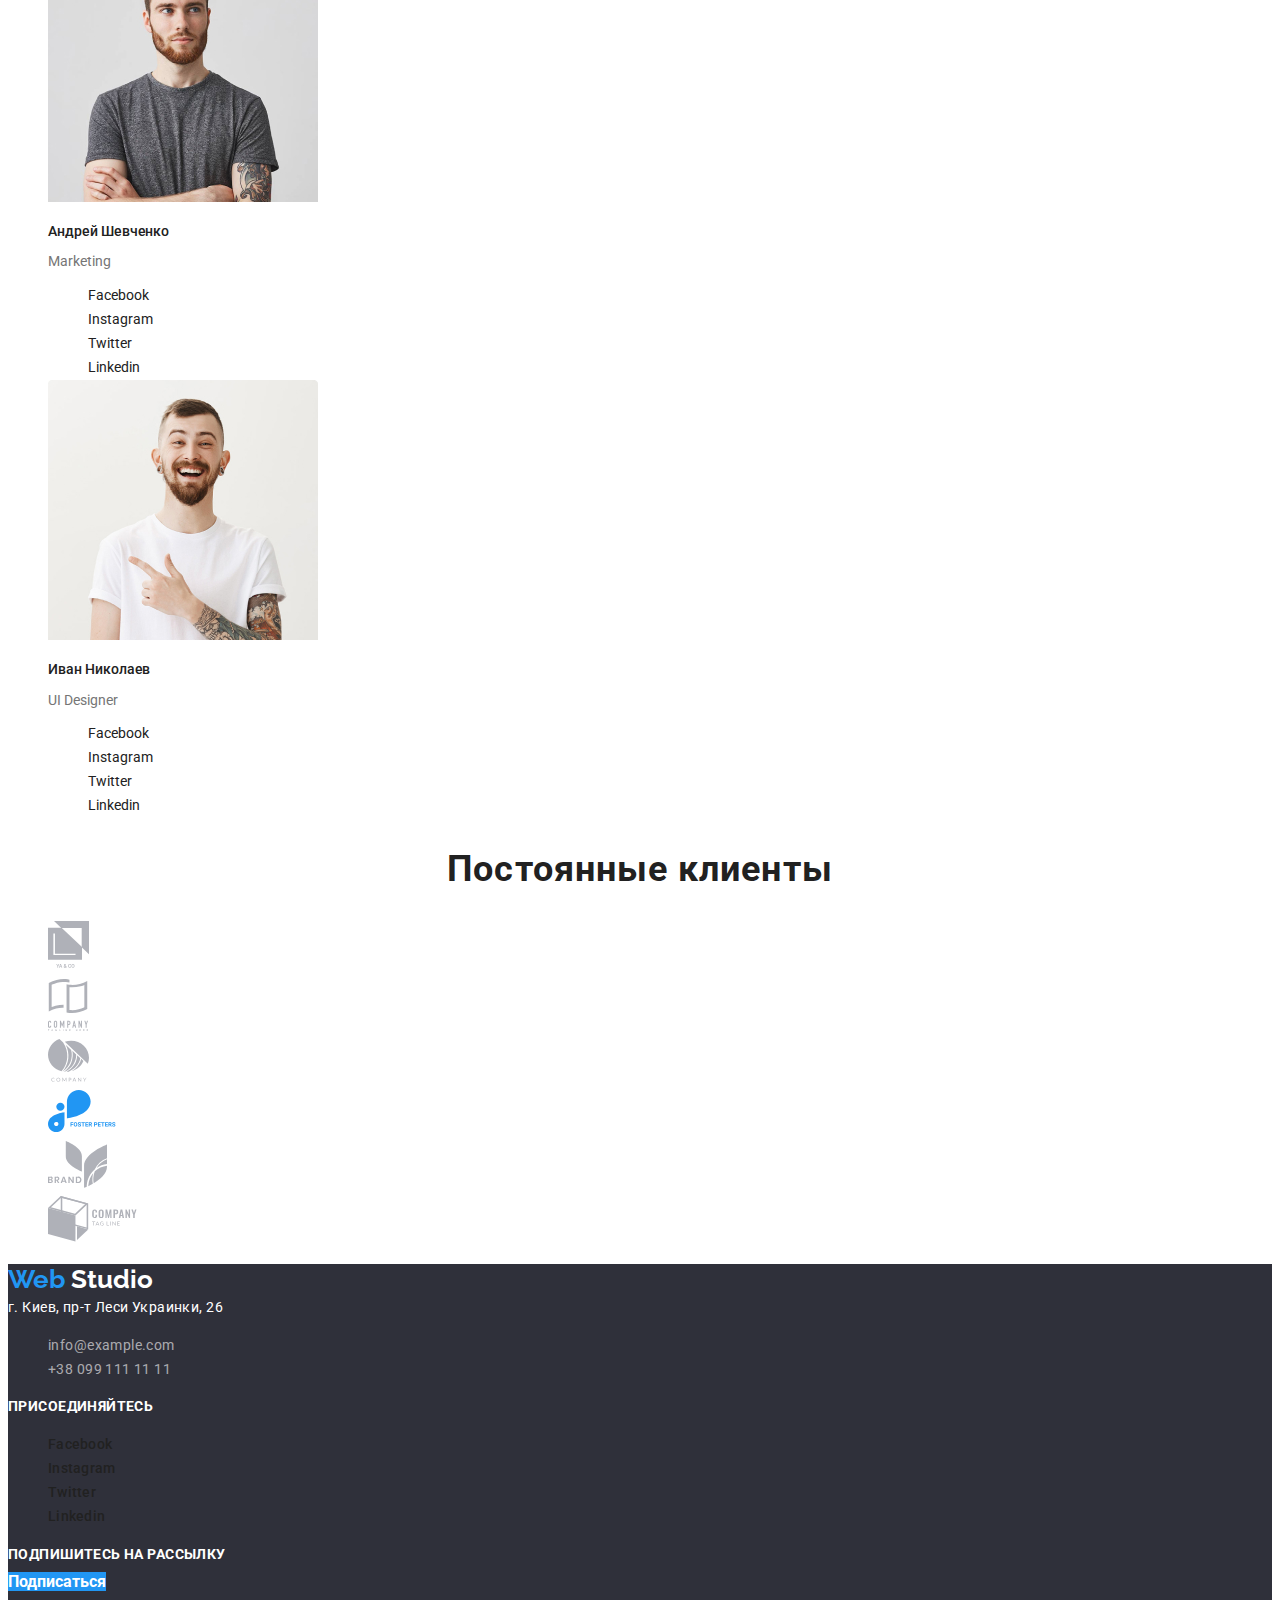
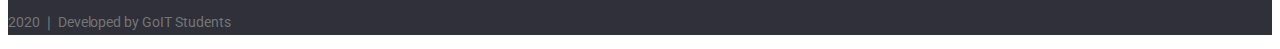
==== commit 500a7b37: "исправялет ошибки в Студии ДЗ2" ====
--- a/index.html
+++ b/index.html
@@ -20,7 +20,7 @@
 
         <ul class="site-nav list">
           <li>
-            <a href="./index.html" class="link current">Студия</a>
+            <a href="./index.html" class="link">Студия</a>
           </li>
           <li><a href="./portfolio.html" class="link">Портфолио</a></li>
           <li><a href="" class="link">Контакты</a></li>
@@ -29,9 +29,7 @@
         <ul class="site-nav list">
           <li>
             <img src="./images/mailicon.svg" alt="электронная-почта" />
-            <a
-              href="mailto:info@devstudio.com"
-              class="link telephone-email current"
+            <a href="mailto:info@devstudio.com" class="link telephone-email"
               >info@devstudio.com</a
             >
           </li>
@@ -139,10 +137,10 @@
               alt="фото-николай"
             />
             <h3 class="title">Николай Кучеренко</h3>
-            <p>Product Designer</p>
+            <p class="position">Product Designer</p>
             <ul class="social-network list">
               <li>
-                <a href="" class="link current" aria-label="Ссылка на Facebook"
+                <a href="" class="link" aria-label="Ссылка на Facebook"
                   >Facebook</a
                 >
               </li>
@@ -172,7 +170,7 @@
               alt="фото-ольга"
             />
             <h3 class="title">Ольга Иванова</h3>
-            <p>Frontend Developer</p>
+            <p class="position">Frontend Developer</p>
             <ul class="social-network list">
               <li>
                 <a href="" class="link" aria-label="Ссылка на Facebook"
@@ -204,7 +202,7 @@
               alt="фото-андрей"
             />
             <h3 class="title">Андрей Шевченко</h3>
-            <p>Marketing</p>
+            <p class="position">Marketing</p>
             <ul class="social-network list">
               <li>
                 <a href="" class="link" aria-label="Ссылка на Facebook"
@@ -236,7 +234,7 @@
               alt="фото-иван"
             />
             <h3 class="title">Иван Николаев</h3>
-            <p>UI Designer</p>
+            <p class="position">UI Designer</p>
             <ul class="social-network list">
               <li>
                 <a href="" class="link" aria-label="Ссылка на Facebook"
@@ -288,13 +286,13 @@
       </section>
     </main>
     <!--Fotter-->
-    <footer>
+    <footer class="footer">
       <a href="./index.html" class="logo">
         <span class="logo-color-header">Web</span>
         <span class="logo-color-footer">Studio</span>
       </a>
       <address class="address">
-        г. Киев, пр-т Леси Украинки, 26
+        <span>г. Киев, пр-т Леси Украинки, 26</span>
         <ul class="list">
           <li>
             <a href="mailto:info@example.com" class="address-contacts link"
@@ -321,9 +319,7 @@
             >
           </li>
           <li>
-            <a href="" class="link current" aria-label="Ссылка на Twitter"
-              >Twitter</a
-            >
+            <a href="" class="link" aria-label="Ссылка на Twitter">Twitter</a>
           </li>
           <li>
             <a href="" class="link" aria-label="Ссылка на Linkedin">Linkedin</a>
--- a/css/styles.css
+++ b/css/styles.css
@@ -3,6 +3,7 @@
 /* белый #FFFFFF  */
 /* цвет акцента #2196F3; */
 /* вторичный цвет background: #F5F4FA; */
+/* футер беграунд #2F303A; */
 
 :root {
   --primary-text-color: #757575;
@@ -10,6 +11,7 @@
   --accent-color: #2196f3;
   --primary-white-color: #ffffff;
   --secondary-bcr: #f5f4fa;
+  --footer-bcr-color: #2f303a;
 }
 body {
   background-color: var(--primary-white-color);
@@ -46,9 +48,6 @@
 }
 .site-nav .link:hover,
 .site-nav .link:focus {
-  color: var(--accent-color);
-}
-.site-nav .link.current {
   color: var(--accent-color);
 }
 
@@ -76,7 +75,7 @@
 .button {
   color: var(--primary-white-color);
   background-color: var(--accent-color);
-  font-weight: 500;
+  font-weight: 700;
   font-size: 16px;
   line-height: 1.87;
   text-decoration: none;
@@ -87,7 +86,7 @@
 .section-title {
   color: var(--title-text-color);
 
-  font-weight: 500;
+  font-weight: 700;
   font-size: 36px;
   line-height: 1.2;
   text-align: center;
@@ -95,19 +94,20 @@
 }
 
 /* преимущества */
-.feature-list .title,
-.our-team-list .title {
-  color: var(--title-text-color);
-
-  font-weight: 700;
-  font-size: 14px;
-  line-height: 1.14;
+.feature-list .title {
+  color: var(--title-text-color);
+
+  font-weight: 700;
+  font-size: 14px;
+  line-height: 1.14;
+  text-transform: uppercase;
 }
 
 /* чем мы занимаемся */
 .we-do-list .title {
   color: var(--primary-white-color);
   background-color: var(--primary-text-color);
+  text-transform: uppercase;
 
   font-weight: 700;
   font-size: 14px;
@@ -125,24 +125,37 @@
 .social-network .link:focus {
   color: var(--accent-color);
 }
-
-.social-network .link.current {
-  color: var(--accent-color);
+.our-team-list .title {
+  color: var(--title-text-color);
+  text-transform: none;
+  font-weight: 500;
+  font-size: 14px;
+  line-height: 1.14;
+}
+
+.our-team-list .position {
+  color: var(--primary-text-color);
+  font-weight: 400;
+  font-size: 14px;
+  line-height: 1.19;
 }
 
 /* Футер  */
 
+.footer {
+  background-color: var(--footer-bcr-color);
+}
+
 .logo-color-footer {
   color: var(--primary-white-color);
-  background-color: var(--primary-text-color);
 }
 .footer-list .title {
   color: var(--primary-white-color);
-  background-color: var(--primary-text-color);
-
-  font-weight: 700;
-  font-size: 14px;
-  line-height: 1.14;
+  text-transform: uppercase;
+  font-weight: 700;
+  font-size: 14px;
+  line-height: 1.14;
+  letter-spacing: 0.03em;
 }
 
 .footer-list .link {
@@ -158,7 +171,7 @@
   text-decoration: none;
   font-style: normal;
   color: var(--primary-white-color);
-  background-color: #2f303a;
+  letter-spacing: 0.03em;
 }
 .address-contacts {
   text-decoration: none;
@@ -178,11 +191,6 @@
   font-size: 16px;
   line-height: 1.87;
   text-decoration: none;
-}
-
-.filter .button-filter.current {
-  color: var(--primary-white-color);
-  background-color: var(--accent-color);
 }
 
 .filter .button-filter:hover,
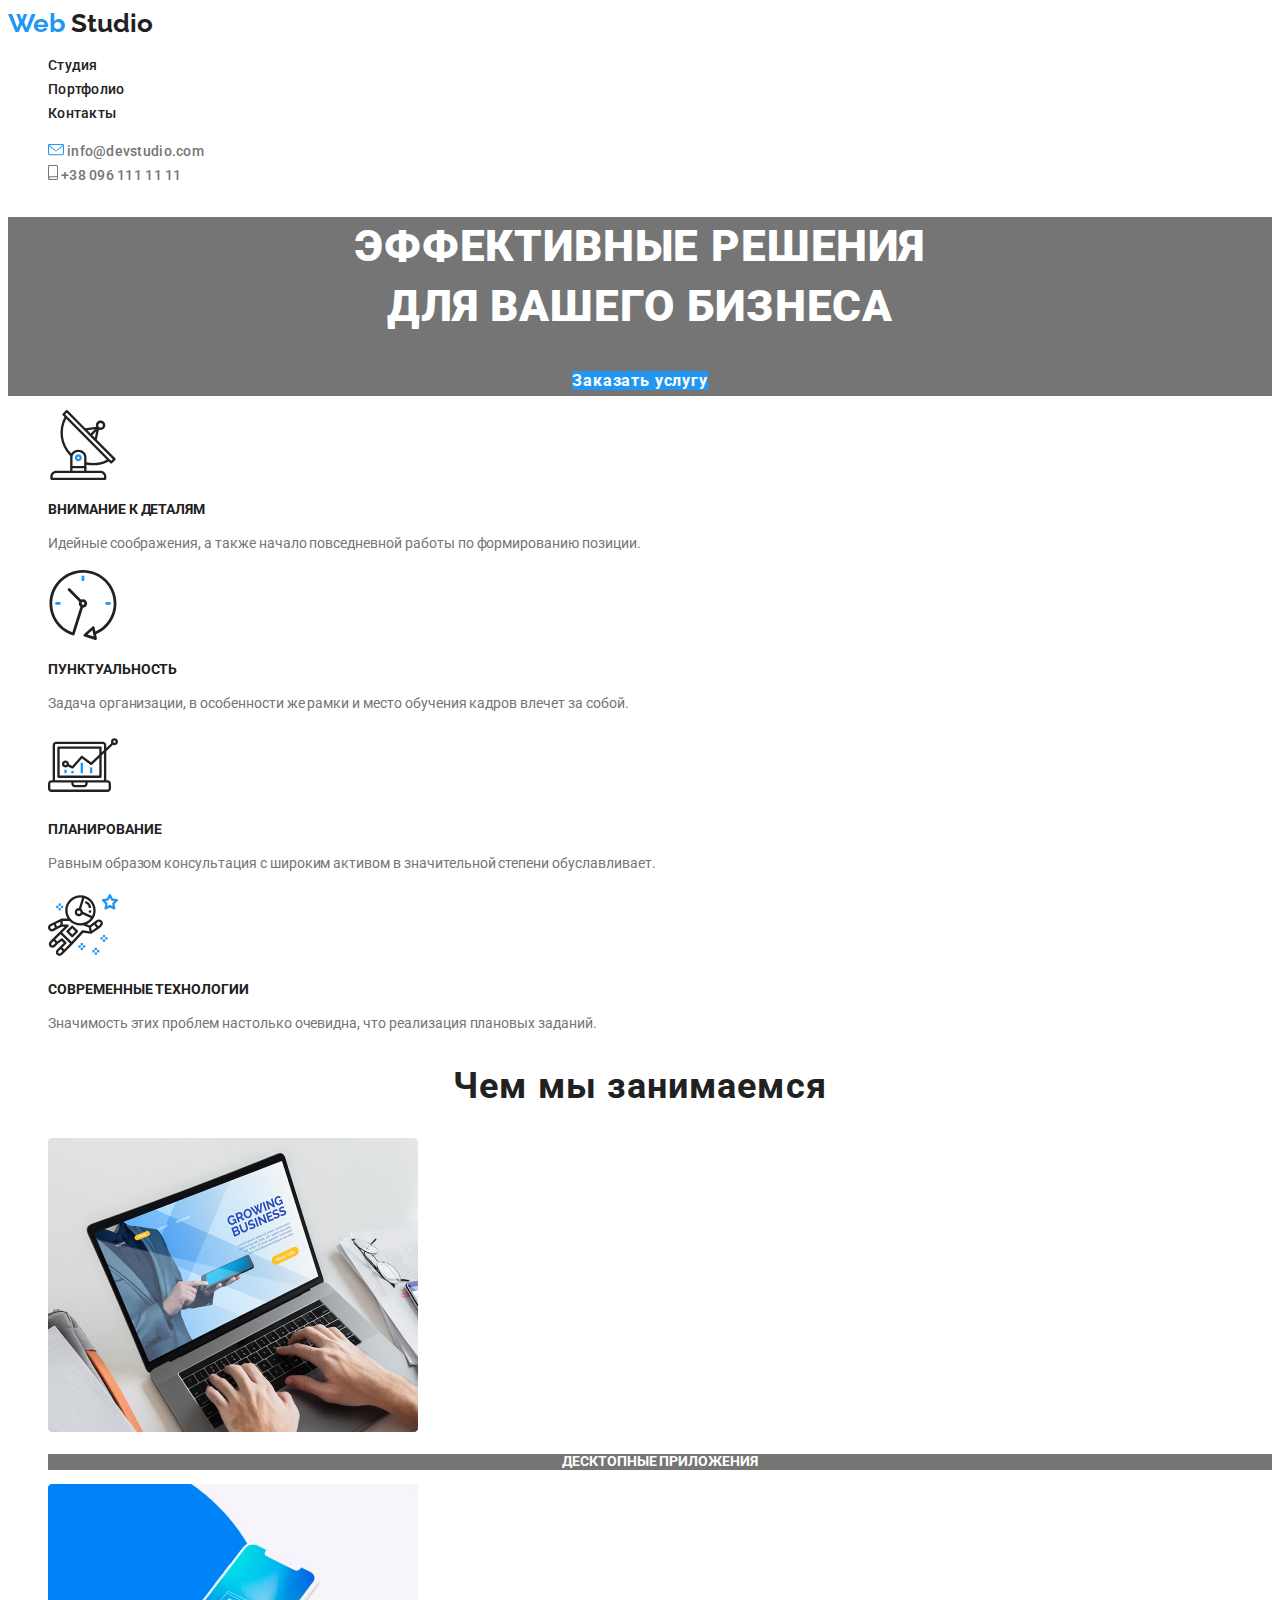
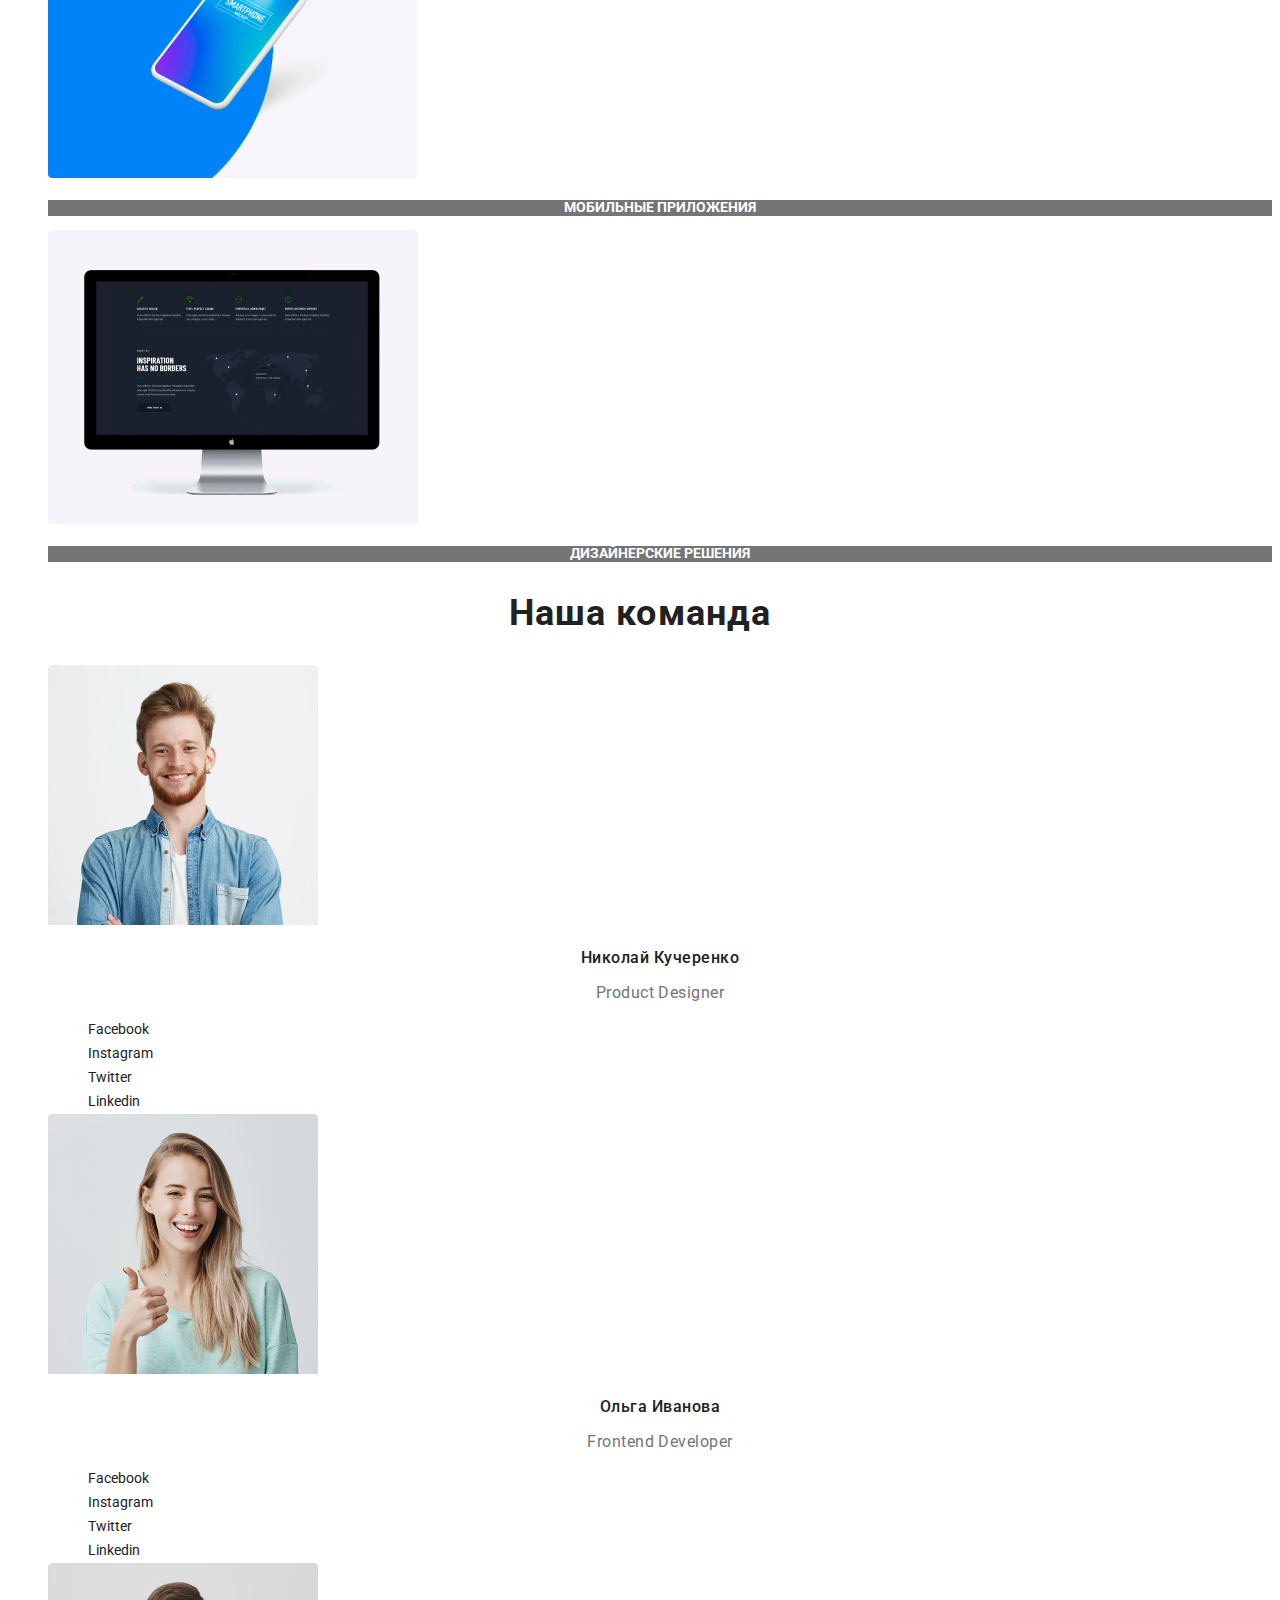
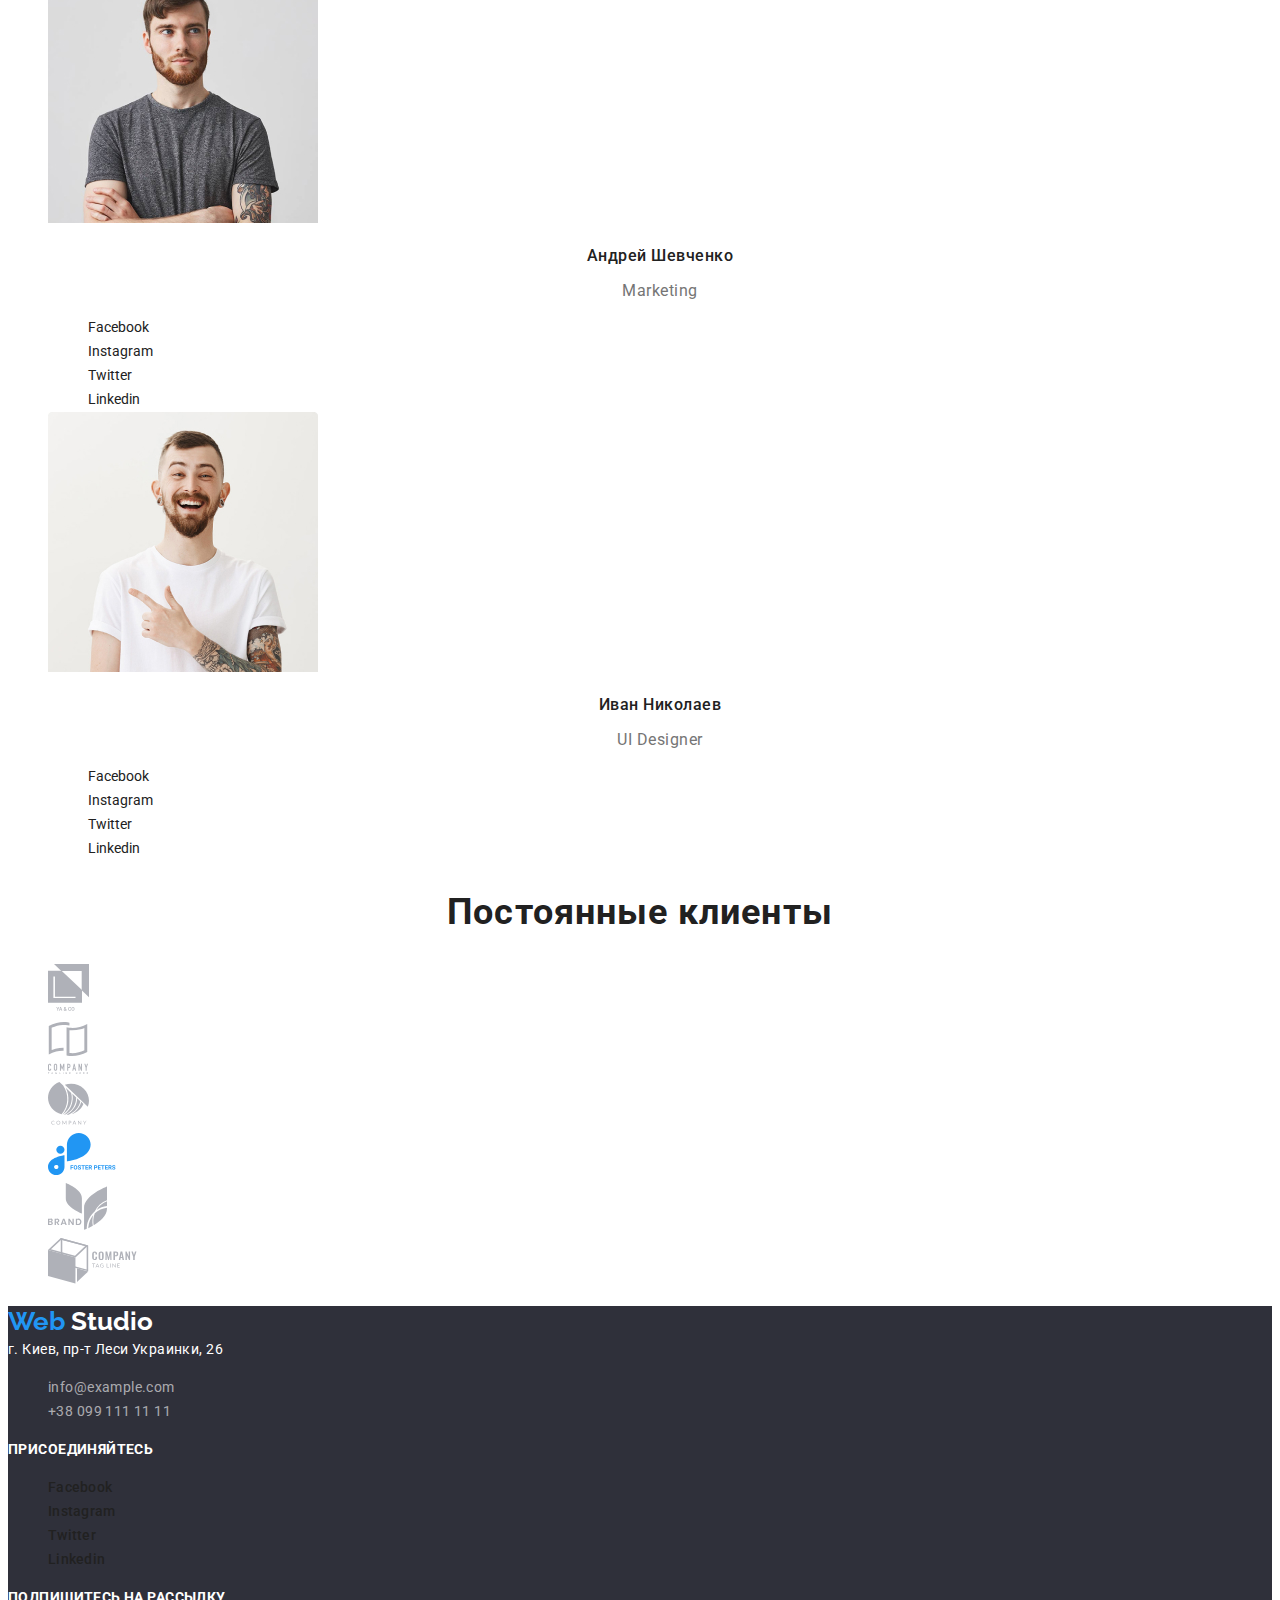
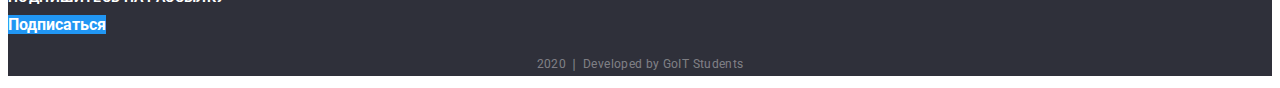
==== commit dc285966: "исправлены ошибки все по ДЗ 2" ====
--- a/index.html
+++ b/index.html
@@ -329,7 +329,7 @@
         <b class="title">Подпишитесь на рассылку</b>
       </div>
       <a href="" class="button">Подписаться</a>
-      <p>2020 &#10072; Developed by GoIT Students</p>
+      <p class="develop-by">2020 &#10072; Developed by GoIT Students</p>
     </footer>
   </body>
 </html>
--- a/css/styles.css
+++ b/css/styles.css
@@ -129,15 +129,19 @@
   color: var(--title-text-color);
   text-transform: none;
   font-weight: 500;
-  font-size: 14px;
-  line-height: 1.14;
+  font-size: 16px;
+  line-height: 1.14;
+  text-align: center;
+  letter-spacing: 0.03em;
 }
 
 .our-team-list .position {
   color: var(--primary-text-color);
   font-weight: 400;
-  font-size: 14px;
+  font-size: 16px;
   line-height: 1.19;
+  text-align: center;
+  letter-spacing: 0.03em;
 }
 
 /* Футер  */
@@ -183,14 +187,26 @@
   color: var(--accent-color);
 }
 
+.develop-by {
+  font-size: 12px;
+  line-height: 2;
+  text-align: center;
+  letter-spacing: 0.03em;
+
+  color: rgba(255, 255, 255, 0.4);
+}
+
 /* фильтр портфолио */
 .filter .button-filter {
+  font-family: Roboto;
   color: var(--title-text-color);
   background-color: var(--secondary-bcr);
   font-weight: 500;
   font-size: 16px;
-  line-height: 1.87;
-  text-decoration: none;
+  line-height: 1.62;
+  text-decoration: none;
+  text-align: center;
+  letter-spacing: 0.03em;
 }
 
 .filter .button-filter:hover,
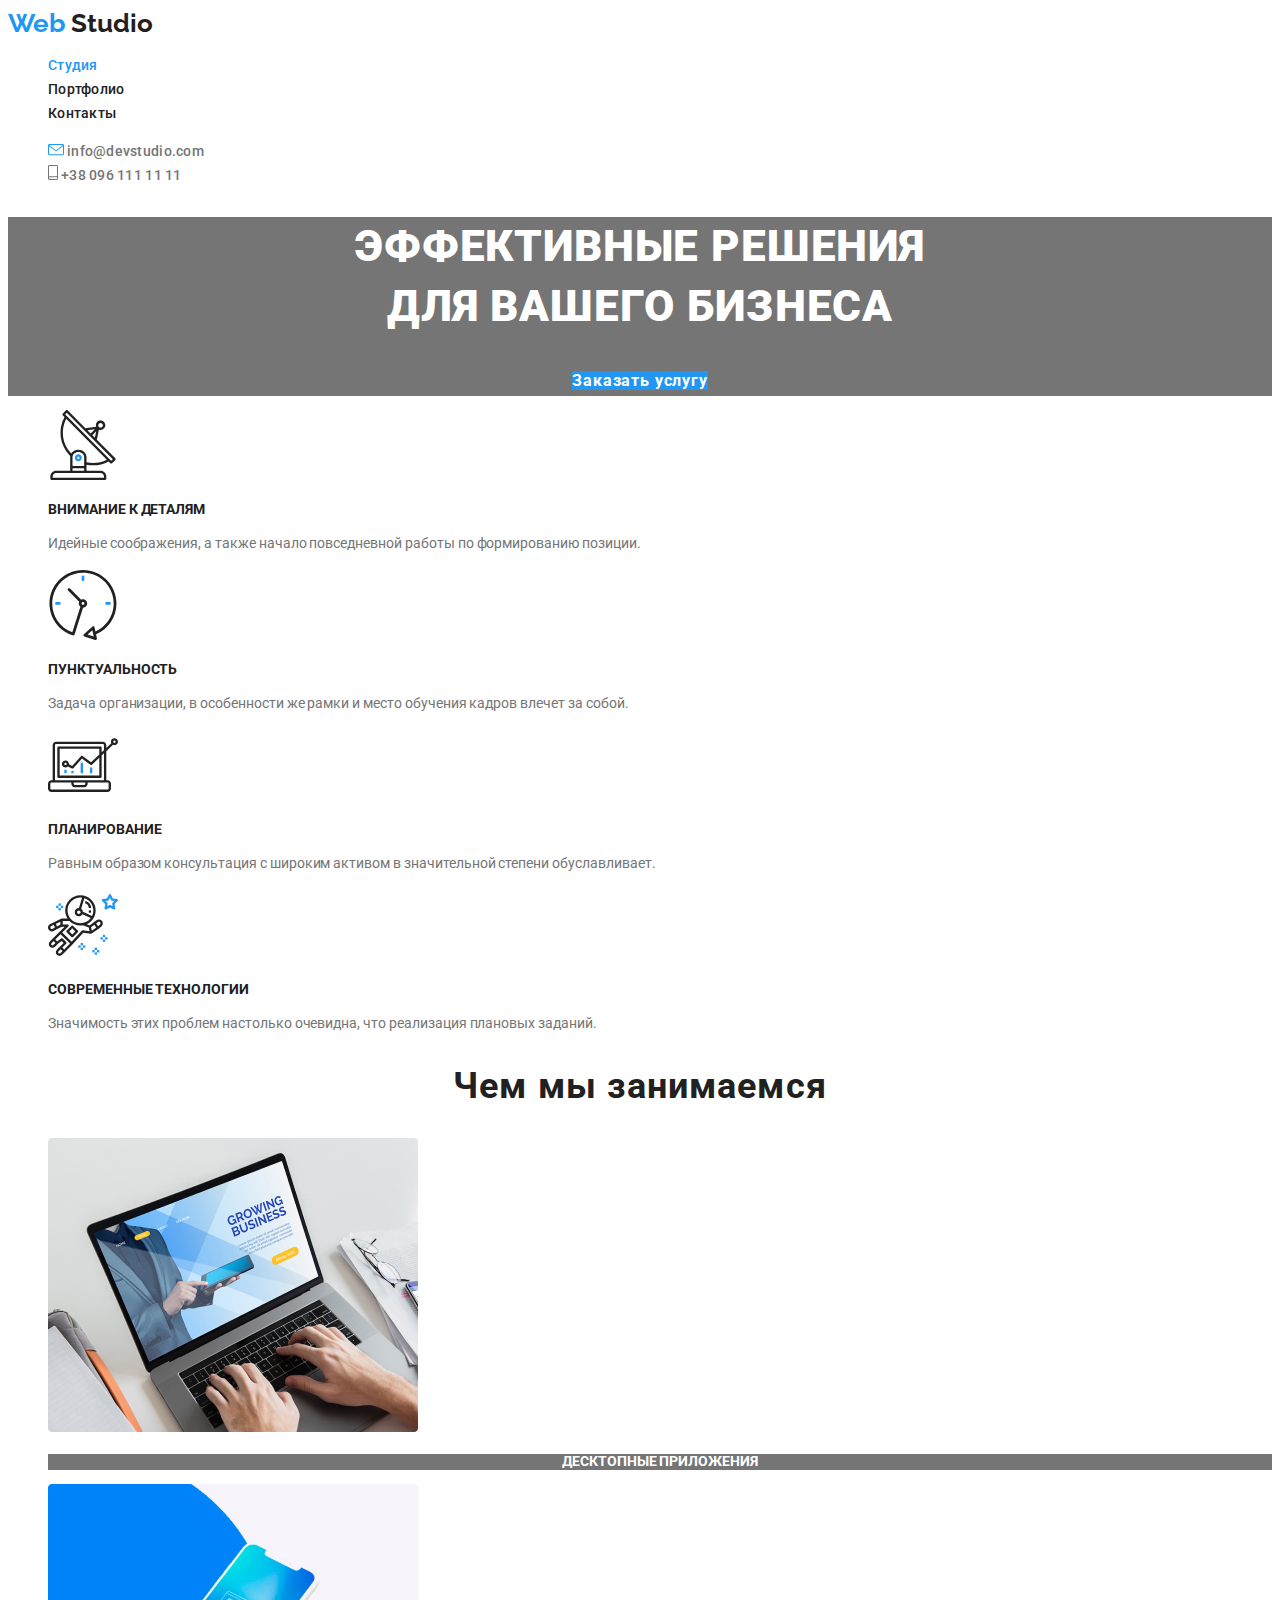
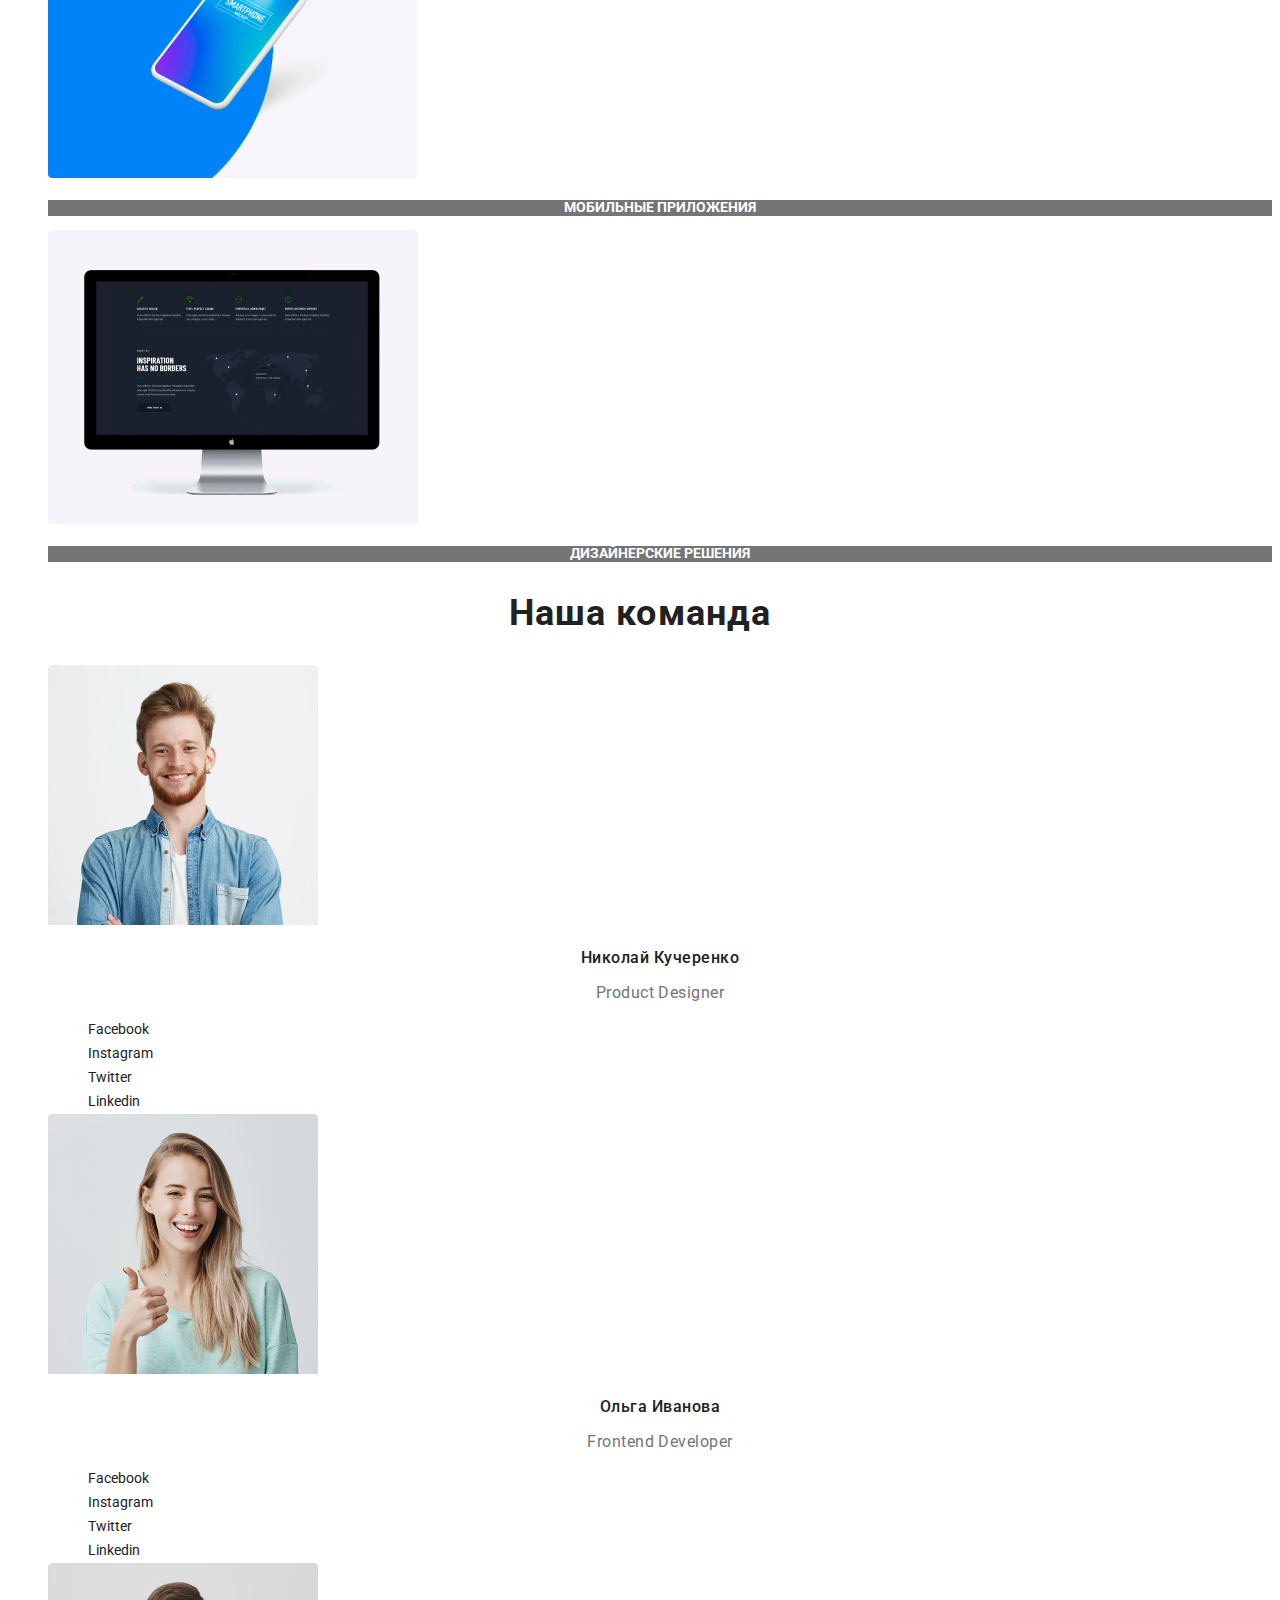
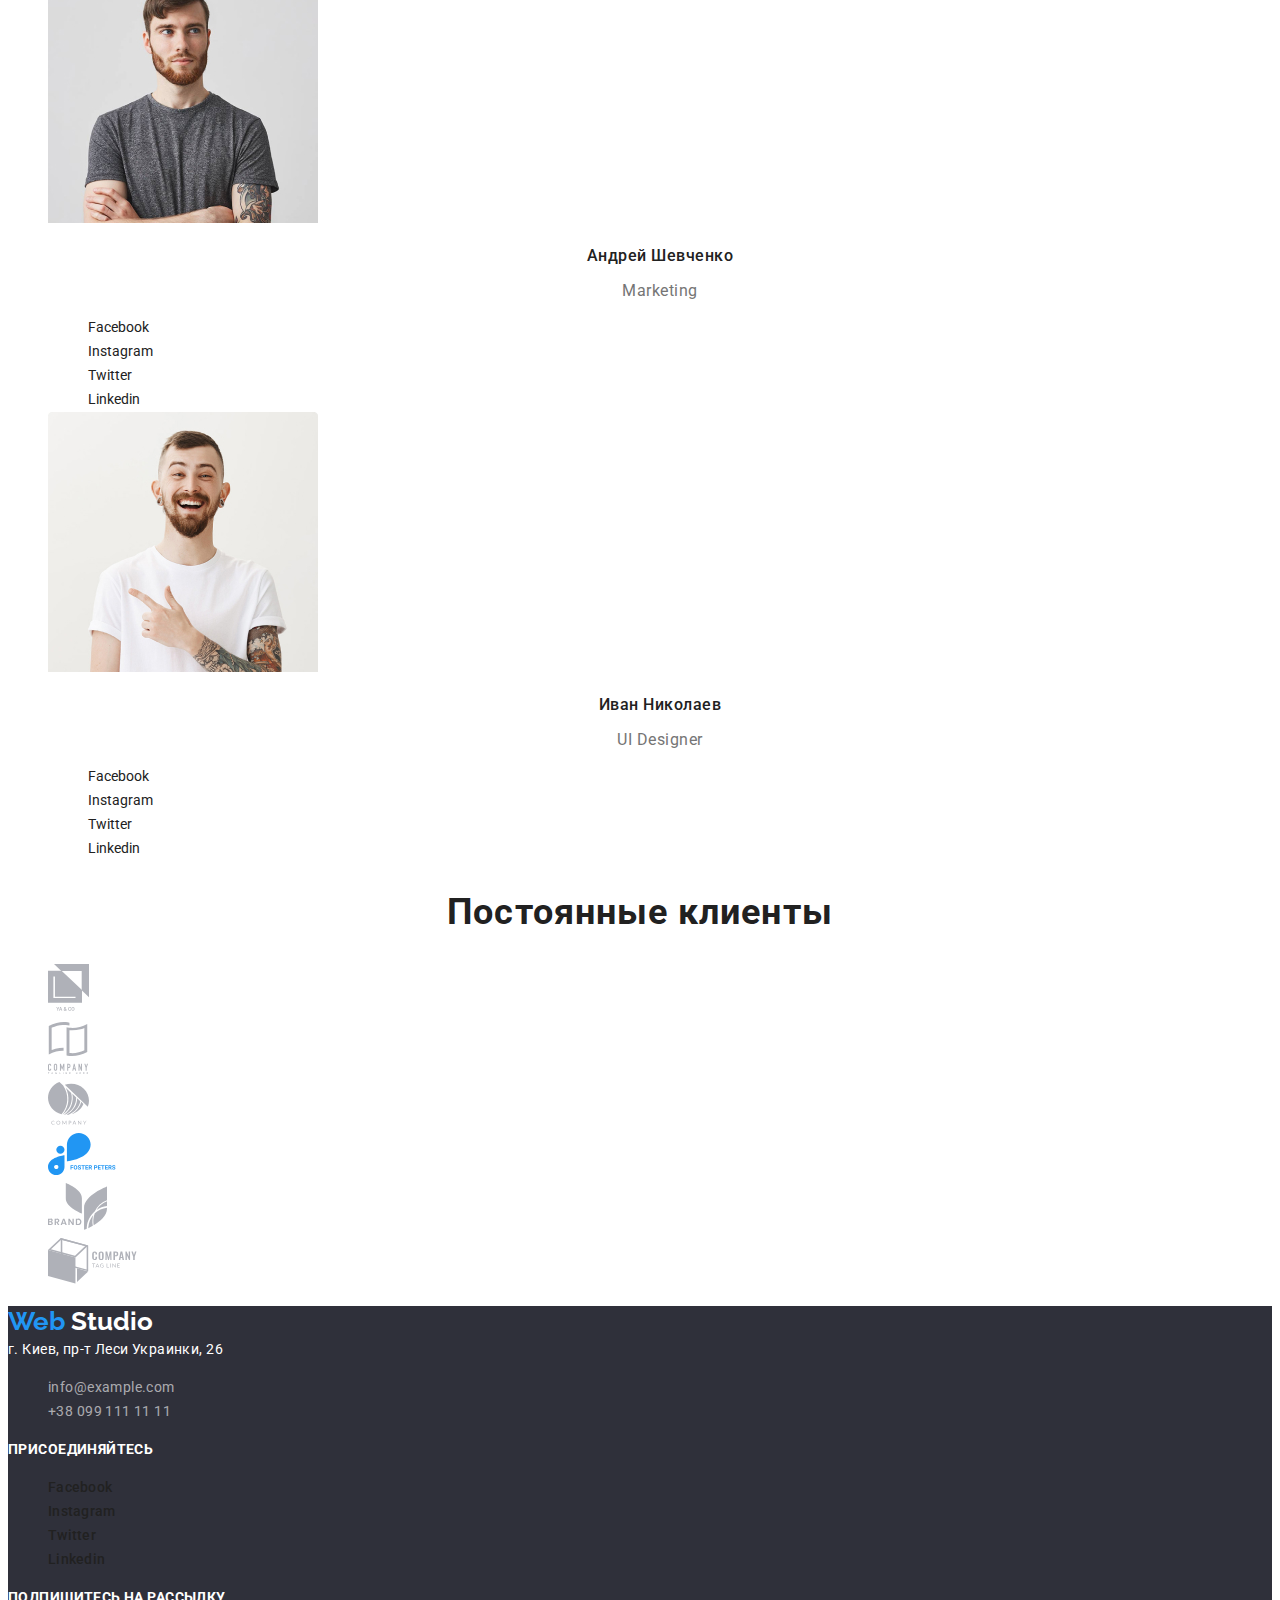
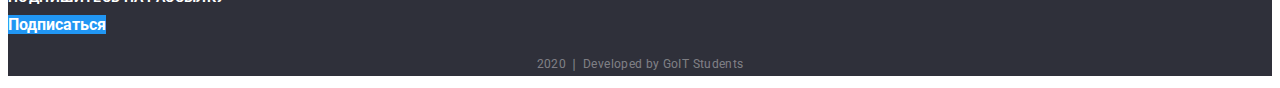
==== commit 9784b314: "ДЗ_2 исправляет Технокряк и Current" ====
--- a/index.html
+++ b/index.html
@@ -20,7 +20,7 @@
 
         <ul class="site-nav list">
           <li>
-            <a href="./index.html" class="link">Студия</a>
+            <a href="./index.html" class="link current">Студия</a>
           </li>
           <li><a href="./portfolio.html" class="link">Портфолио</a></li>
           <li><a href="" class="link">Контакты</a></li>
--- a/css/styles.css
+++ b/css/styles.css
@@ -51,6 +51,10 @@
   color: var(--accent-color);
 }
 
+.site-nav .link.current {
+  color: var(--accent-color);
+}
+
 .list {
   list-style: none;
 }
@@ -226,3 +230,10 @@
   font-size: 16px;
   line-height: 1.87;
 }
+.our-works .p-discription {
+  font-size: 18px;
+  line-height: 1.56;
+  letter-spacing: 0.03em;
+  color: var(--primary-white-color);
+  background-color: var(--accent-color);
+}
